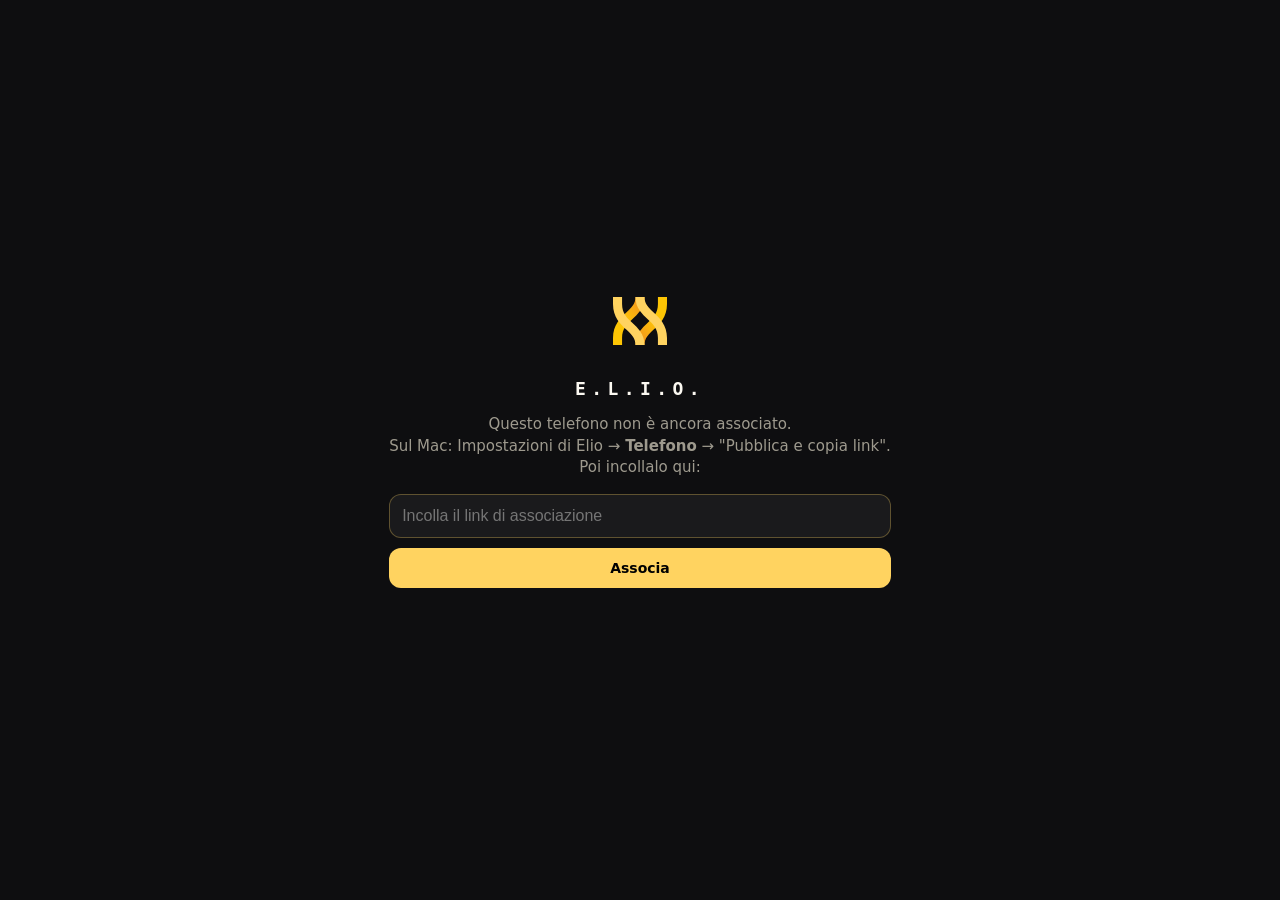
==== web/index.html @ d8a684d3 "PWA pairing survives Add to Home Screen (token in the paired manifest's start_url) and can be pasted" ====
<!doctype html>
<html lang="it">
<head>
<meta charset="utf-8">
<meta name="viewport" content="width=device-width, initial-scale=1, viewport-fit=cover, interactive-widget=resizes-content">
<meta name="theme-color" content="#0E0E10">
<meta name="apple-mobile-web-app-capable" content="yes">
<meta name="apple-mobile-web-app-status-bar-style" content="black-translucent">
<meta name="apple-mobile-web-app-title" content="Elio">
<link id="manifest" rel="manifest" href="manifest.webmanifest">
<link rel="apple-touch-icon" href="icon-192.png">
<link rel="icon" href="logo.svg">
<title>Elio</title>
<style>
  :root {
    --bg: #0E0E10; --panel: rgba(26, 26, 29, .78); --line: rgba(255, 211, 96, .16);
    --text: #FBF8F1; --dim: #9E9A8E; --accent: #FFD360; --warn: #FF9F43; --danger: #FF6B61; --ok: #4ade80;
    --tint: var(--accent);
    --mono: ui-monospace, "SF Mono", Menlo, monospace;
  }
  * { box-sizing: border-box; -webkit-tap-highlight-color: transparent; }
  html, body { margin: 0; height: 100%; background: var(--bg); color: var(--text);
    font: 15px/1.45 -apple-system, BlinkMacSystemFont, "SF Pro Text", system-ui, sans-serif; overflow: hidden; }
  body::before { content: ""; position: fixed; inset: 0; pointer-events: none;
    background: radial-gradient(120% 60% at 50% 0%, rgba(255,211,96,.10), transparent 60%),
                linear-gradient(var(--line) 1px, transparent 1px) 0 0/28px 28px,
                linear-gradient(90deg, var(--line) 1px, transparent 1px) 0 0/28px 28px; opacity: .35; }
  #app { position: relative; height: 100%; display: flex; flex-direction: column;
    padding: calc(env(safe-area-inset-top) + 4px) 16px calc(env(safe-area-inset-bottom) + 6px); }
  header { display: flex; align-items: center; gap: 10px; padding: 10px 0 4px; }
  header img { height: 22px; }
  .brand { font: 700 13px var(--mono); letter-spacing: .38em; }
  .sub { font: 10px var(--mono); color: var(--dim); letter-spacing: .1em; }
  .dot { width: 7px; height: 7px; border-radius: 50%; background: var(--danger); box-shadow: 0 0 8px currentColor; }
  .dot.on { background: var(--ok); }
  header .spacer { flex: 1; }
  .icon-btn { width: 34px; height: 34px; border-radius: 50%; border: 1px solid var(--line); background: rgba(255,255,255,.03);
    color: var(--accent); display: grid; place-items: center; font-size: 15px; }
  .icon-btn.hot { background: var(--accent); color: #000; border-color: transparent; }
  #orbWrap { position: relative; height: 30vh; min-height: 180px; display: grid; place-items: center; }
  #orb { width: 100%; height: 100%; }
  #state { position: absolute; bottom: 2px; font: 600 10.5px var(--mono); letter-spacing: .32em; color: var(--tint); text-transform: uppercase; }
  #partial { min-height: 22px; text-align: center; color: var(--dim); font-size: 14px; padding: 0 8px; }
  #feed { flex: 1; overflow-y: auto; padding: 8px 2px 12px; display: flex; flex-direction: column; gap: 12px;
    mask-image: linear-gradient(transparent, #000 24px); -webkit-mask-image: linear-gradient(transparent, #000 24px); }
  .msg .who { font: 600 10px var(--mono); letter-spacing: .18em; color: var(--dim); margin-bottom: 2px; }
  .msg.elio .who { color: var(--accent); }
  .msg.event .who { color: var(--warn); }
  .msg .text { white-space: pre-wrap; }
  .msg.user { align-self: flex-end; max-width: 85%; text-align: right; }
  .msg.user .text { color: var(--dim); }
  .meta { font: 10px var(--mono); color: var(--dim); opacity: .7; margin-left: 6px; letter-spacing: 0; }
  .card { border: 1px solid var(--line); background: var(--panel); border-radius: 16px; padding: 12px;
    backdrop-filter: blur(16px); -webkit-backdrop-filter: blur(16px); }
  .confirm { border-color: rgba(255, 211, 96, .45); }
  .confirm.danger { border-color: rgba(255, 107, 97, .6); background: rgba(255, 107, 97, .08); }
  .confirm .label { font: 600 10px var(--mono); letter-spacing: .2em; color: var(--accent); }
  .confirm.danger .label { color: var(--danger); }
  .confirm pre { white-space: pre-wrap; word-break: break-word; font: 12px var(--mono); background: rgba(0,0,0,.35);
    border-radius: 8px; padding: 8px; margin: 8px 0; max-height: 140px; overflow: auto; }
  .row { display: flex; gap: 10px; justify-content: space-between; }
  button.act { flex: 1; padding: 11px; border-radius: 12px; border: 1px solid var(--line); background: transparent;
    color: var(--dim); font: 600 14px -apple-system, system-ui; }
  button.act.go { background: var(--accent); color: #000; border: 0; }
  .confirm.danger button.act.go { background: var(--danger); color: #fff; }
  #tasks { display: flex; flex-direction: column; gap: 6px; }
  .task { display: flex; gap: 8px; align-items: center; font-size: 13px; }
  .task .s { width: 7px; height: 7px; border-radius: 50%; background: var(--accent); box-shadow: 0 0 6px var(--accent); flex: none; }
  .task .s.done { background: var(--ok); box-shadow: none; } .task .s.failed { background: var(--danger); box-shadow: none; }
  .task .s.waitingConfirmation { background: var(--warn); }
  .task .step { color: var(--dim); font: 11px var(--mono); overflow: hidden; text-overflow: ellipsis; white-space: nowrap; }
  #dock { display: flex; flex-direction: column; align-items: center; gap: 10px; padding-top: 6px; }
  #mic { width: 76px; height: 76px; border-radius: 50%; border: 0; background: var(--accent); color: #000; font-size: 28px;
    box-shadow: 0 0 0 0 rgba(255,211,96,.5), 0 8px 30px rgba(255,211,96,.35); touch-action: none; user-select: none;
    -webkit-user-select: none; transition: transform .15s, background .2s; }
  #mic.rec { background: var(--danger); color: #fff; transform: scale(1.08); animation: pulse 1.2s infinite; }
  @keyframes pulse { 0% { box-shadow: 0 0 0 0 rgba(255,107,97,.55); } 100% { box-shadow: 0 0 0 22px rgba(255,107,97,0); } }
  #hint { font: 11px var(--mono); color: var(--dim); letter-spacing: .08em; }
  form { display: flex; gap: 8px; align-items: center; width: 100%; }
  #input { flex: 1; min-width: 0; padding: 11px 14px; border-radius: 14px; border: 1px solid var(--line);
    background: rgba(255,255,255,.05); color: var(--text); font-size: 16px; outline: none; }
  #input:focus { border-color: rgba(255, 211, 96, .55); }
  #sendBtn { width: 42px; height: 42px; border-radius: 50%; border: 1px solid var(--line); background: transparent; color: var(--accent); font-size: 17px; }
  #toast { position: fixed; left: 16px; right: 16px; bottom: calc(env(safe-area-inset-bottom) + 120px); padding: 12px 14px; border-radius: 14px;
    background: var(--panel); border: 1px solid var(--line); font-size: 13px; display: none; z-index: 5; backdrop-filter: blur(16px); }
  #toast.show { display: block; }
  #pair { position: fixed; inset: 0; display: none; place-items: center; text-align: center; padding: 32px; background: var(--bg); z-index: 9; }
  #pair.show { display: grid; }
  #pair h1 { font: 700 18px var(--mono); letter-spacing: .3em; }
  #pair p { color: var(--dim); }
</style>
</head>
<body>
<div id="app">
  <header>
    <img src="logo.svg" alt="">
    <div><div class="brand">E.L.I.O.</div><div class="sub">DNA Factory</div></div>
    <span class="spacer"></span>
    <span id="conn" class="dot"></span>
    <button id="bell" class="icon-btn" title="Notifiche">🔔</button>
    <button id="voiceToggle" class="icon-btn" title="Voce">🔊</button>
  </header>
  <div id="orbWrap"><canvas id="orb"></canvas><div id="state">connessione…</div></div>
  <div id="partial"></div>
  <div id="feed"><div id="tasks"></div></div>
  <div id="dock">
    <button id="mic" type="button" aria-label="Parla con Elio">🎙</button>
    <div id="hint">TIENI PREMUTO O TOCCA PER PARLARE</div>
    <form id="form" autocomplete="off">
      <input id="input" placeholder="Scrivi a Elio…" enterkeyhint="send">
      <button id="sendBtn" type="submit" aria-label="Invia">➤</button>
    </form>
  </div>
</div>
<div id="toast"></div>
<div id="pair"><div>
  <img src="logo.svg" alt="" style="height:48px;margin-bottom:14px">
  <h1>E.L.I.O.</h1>
  <p>Questo telefono non è ancora associato.<br>Sul Mac: Impostazioni di Elio → <b>Telefono</b> → "Pubblica e copia link".<br>Poi incollalo qui:</p>
  <input id="pairInput" placeholder="Incolla il link di associazione" style="width:100%;padding:12px;border-radius:12px;border:1px solid rgba(255,211,96,.3);background:rgba(255,255,255,.05);color:#FBF8F1;font-size:16px">
  <button id="pairBtn" class="act go" style="width:100%;margin-top:10px;padding:12px;border-radius:12px;border:0;background:#FFD360;color:#000;font-weight:600">Associa</button>
  <p id="pairErr" style="color:#FF6B61"></p>
</div></div>

<script>
"use strict";
// ---------- Pairing ----------
const params = new URLSearchParams(location.hash.slice(1));
if (params.get("pair")) {
  try { localStorage.setItem("elio.token", params.get("pair")); } catch {}
  history.replaceState(null, "", location.pathname);
}
let token = null;
try { token = localStorage.getItem("elio.token"); } catch {}
if (!token) document.getElementById("pair").classList.add("show");
// The app added to the Home Screen has its own storage: give it the pairing through its manifest.
if (token) document.getElementById("manifest").href = "manifest.webmanifest?pair=" + encodeURIComponent(token);
function pairWith(text) {
  const m = String(text).match(/pair=([A-Za-z0-9_-]+)/) || String(text).trim().match(/^([A-Za-z0-9_-]{20,})$/);
  if (!m) return false;
  try { localStorage.setItem("elio.token", m[1]); } catch {}
  location.replace(location.pathname);
  return true;
}

// ---------- State ----------
const $ = id => document.getElementById(id);
const feed = $("feed"), tasksEl = $("tasks");
let ws = null, state = "connessione…", level = 0, current = null;
let voiceOn = true;
try { voiceOn = localStorage.getItem("elio.voice") !== "off"; } catch {}
$("voiceToggle").textContent = voiceOn ? "🔊" : "🔇";
const tints = { listening: "#FFD360", thinking: "#FF9F43", speaking: "#F5C13F", hearing: "#FFE38A", offline: "#4A4843" };
function setState(s, label) {
  state = s;
  $("state").textContent = label || s;
  document.documentElement.style.setProperty("--tint", tints[s] || "#FFD360");
}

// ---------- Socket ----------
function wsURL() {
  // Local test: page on :8766, socket on :8767. Through `tailscale serve`: same origin, /ws.
  if (location.port === "8766") return `ws://${location.hostname}:8767`;
  return `${location.protocol === "https:" ? "wss" : "ws"}://${location.host}/ws`;
}
function connect() {
  if (!token) return;
  ws = new WebSocket(wsURL(), ["elio", "t-" + token]);
  ws.onopen = () => { $("conn").classList.add("on"); setState("listening", "pronto"); };
  ws.onclose = () => { $("conn").classList.remove("on"); setState("offline", "offline"); setTimeout(connect, 2500); };
  ws.onmessage = e => { try { handle(JSON.parse(e.data)); } catch (err) { console.error(err); } };
}
function send(obj) { if (ws && ws.readyState === 1) ws.send(JSON.stringify(obj)); }

// ---------- Messages ----------
function addMsg(role, text, meta) {
  const el = document.createElement("div");
  el.className = "msg " + role;
  const who = { user: "TU", elio: "ELIO", event: "AVVISO" }[role] || role.toUpperCase();
  el.innerHTML = `<div class="who">${who}<span class="meta"></span></div><div class="text"></div>`;
  el.querySelector(".text").textContent = text;
  if (meta) el.querySelector(".meta").textContent = meta;
  feed.appendChild(el);
  feed.scrollTop = feed.scrollHeight;
  return el;
}

const confirms = new Map();
const tasks = new Map();

function handle(m) {
  if (m.type === "event") return handleEvent(m);
  if (!current || m.id !== current.id) return;
  if (m.type === "delta") {
    current.text += m.text || "";
    current.el.querySelector(".text").textContent = current.text;
    feed.scrollTop = feed.scrollHeight;
  } else if (m.type === "done") {
    const text = m.route === "local" ? (m.text || "") : (current.text || m.text || "");
    current.el.querySelector(".text").textContent = text;
    current.el.querySelector(".meta").textContent = ` ${m.route || ""} ${m.latencyMs ?? ""}ms`;
    current = null;
    speak(text);
  } else if (m.type === "error") {
    current.el.querySelector(".text").textContent = "⚠️ " + (m.text || "errore");
    current = null;
    setState("listening", "pronto");
  }
}

function handleEvent(m) {
  switch (m.kind) {
    case "confirm": {
      const req = JSON.parse(m.payload || "{}");
      if (!req.id || confirms.has(req.id)) break;
      const el = document.createElement("div");
      const danger = req.risk === "dangerous";
      el.className = "card confirm" + (danger ? " danger" : "");
      el.innerHTML = `<div class="label">${danger ? "CONFERMA ESPLICITA" : "CONFERMA"}</div><div class="t"></div><pre></pre>
        <div class="row"><button class="act no">Annulla</button><button class="act go">${danger ? "Confermo" : "Procedi"}</button></div>`;
      el.querySelector(".t").textContent = req.title;
      el.querySelector("pre").textContent = req.detail;
      el.querySelector(".no").onclick = () => answer(req.id, false);
      el.querySelector(".go").onclick = () => answer(req.id, true);
      confirms.set(req.id, el);
      feed.appendChild(el);
      feed.scrollTop = feed.scrollHeight;
      if (navigator.vibrate) navigator.vibrate([60, 40, 60]);
      break;
    }
    case "question": {
      const q = JSON.parse(m.payload || "{}");
      if (!q.id || confirms.has(q.id)) break;
      const el = document.createElement("div");
      el.className = "card confirm";
      el.innerHTML = `<div class="label" style="color:#ff9f43">DOMANDA · <span class="from"></span></div><div class="t" style="margin:6px 0 8px"></div>
        <div class="row"><input class="ans" placeholder="La tua risposta…" style="flex:1;min-width:0;padding:10px;border-radius:10px;border:1px solid var(--line);background:rgba(255,255,255,.05);color:var(--text);font-size:16px">
        <button class="act go" style="flex:none;padding:10px 14px">Invia</button></div>`;
      el.querySelector(".from").textContent = q.from || "";
      el.querySelector(".t").textContent = q.question;
      const submit = () => {
        const v = el.querySelector(".ans").value.trim();
        if (!v) return;
        send({ type: "answer", id: q.id, text: v });
        el.remove(); confirms.delete(q.id);
        addMsg("user", "↳ " + v);
      };
      el.querySelector(".go").onclick = submit;
      el.querySelector(".ans").onkeydown = e => { if (e.key === "Enter") submit(); };
      confirms.set(q.id, el);
      feed.appendChild(el);
      feed.scrollTop = feed.scrollHeight;
      if (navigator.vibrate) navigator.vibrate([60, 40, 60]);
      break;
    }
    case "questionResolved":
    case "confirmResolved": {
      const el = confirms.get(m.id);
      if (el) { el.remove(); confirms.delete(m.id); }
      break;
    }
    case "task": case "taskDone": {
      const t = JSON.parse(m.payload || "{}");
      if (t.id) { tasks.set(t.id, t); renderTasks(); }
      break;
    }
  }
  if (m.speak && m.text) { addMsg("event", m.text); speak(m.text); }
}

function renderTasks() {
  const list = [...tasks.values()].slice(-4).reverse();
  tasksEl.innerHTML = "";
  if (!list.length) return;
  const card = document.createElement("div");
  card.className = "card";
  card.innerHTML = `<div class="label" style="font:600 10px var(--mono);letter-spacing:.2em;color:var(--dim);margin-bottom:8px">WORKFLOW</div>`;
  for (const t of list) {
    const row = document.createElement("div");
    row.className = "task";
    row.innerHTML = `<span class="s ${t.status}"></span><div style="min-width:0"><div class="n"></div><div class="step"></div></div>`;
    row.querySelector(".n").textContent = t.title + (t.project ? ` · ${t.project}` : "");
    row.querySelector(".step").textContent = t.status === "running" ? (t.steps || []).slice(-1)[0] || "" : (t.summary || t.status).slice(0, 120);
    card.appendChild(row);
  }
  tasksEl.appendChild(card);
}

function answer(id, approved) {
  send({ type: "confirm", id, approved });
  const el = confirms.get(id);
  if (el) { el.remove(); confirms.delete(id); }
  addMsg("user", approved ? "✓ Confermato" : "✕ Annullato");
}

function say(text) {
  text = text.trim();
  if (!text) return;
  unlockAudio();
  const id = crypto.randomUUID ? crypto.randomUUID() : String(Date.now() + Math.random());
  addMsg("user", text);
  current = { id, text: "", el: addMsg("elio", "…") };
  setState("thinking", "elaboro");
  send({ type: "say", id, text });
}

// ---------- Voice out (ElevenLabs via the Mac) ----------
const audio = new Audio();
let audioUnlocked = false, speakQueue = Promise.resolve();
function silentWav() {
  // 0.05s of silence, 8 kHz mono 16-bit.
  const n = 400, buf = new ArrayBuffer(44 + n * 2), v = new DataView(buf);
  const w = (o, str) => [...str].forEach((c, i) => v.setUint8(o + i, c.charCodeAt(0)));
  w(0, "RIFF"); v.setUint32(4, 36 + n * 2, true); w(8, "WAVE"); w(12, "fmt ");
  v.setUint32(16, 16, true); v.setUint16(20, 1, true); v.setUint16(22, 1, true);
  v.setUint32(24, 8000, true); v.setUint32(28, 16000, true); v.setUint16(32, 2, true); v.setUint16(34, 16, true);
  w(36, "data"); v.setUint32(40, n * 2, true);
  return URL.createObjectURL(new Blob([buf], { type: "audio/wav" }));
}
function unlockAudio() {
  // iOS: audio can only start from a user gesture; play a silent clip once to unlock.
  if (audioUnlocked) return;
  audioUnlocked = true;
  audio.src = silentWav();
  audio.play().catch(() => {});
}
function speak(text) {
  if (!voiceOn || !text) { setState("listening", "pronto"); return; }
  speakQueue = speakQueue.then(async () => {
    try {
      const r = await fetch("tts", { method: "POST", headers: { "Content-Type": "application/json", "X-Elio-Token": token },
                                      body: JSON.stringify({ text }) });
      if (!r.ok) throw new Error(r.status);
      const url = URL.createObjectURL(await r.blob());
      setState("speaking", "parlo");
      audio.src = url;
      await audio.play();
      await new Promise(res => { audio.onended = res; audio.onerror = res; });
      URL.revokeObjectURL(url);
    } catch (e) { console.warn("tts", e); }
    setState("listening", "pronto");
  });
}
$("voiceToggle").onclick = () => {
  voiceOn = !voiceOn;
  try { localStorage.setItem("elio.voice", voiceOn ? "on" : "off"); } catch {}
  $("voiceToggle").textContent = voiceOn ? "🔊" : "🔇";
  if (!voiceOn) audio.pause();
};

// ---------- Voice in: record here, transcribe on the Mac ----------
// Safari's dictation isn't reliable in home-screen apps: the audio goes to the Mac (ElevenLabs Scribe).
let recorder = null, chunks = [], stream = null, analyser = null, downAt = 0, held = false;
function toast(text, ms = 3500) { const t = $("toast"); t.textContent = text; t.classList.add("show"); clearTimeout(t._h); t._h = setTimeout(() => t.classList.remove("show"), ms); }
async function startRec() {
  unlockAudio();
  audio.pause();
  try {
    stream = stream || await navigator.mediaDevices.getUserMedia({ audio: { echoCancellation: true, noiseSuppression: true } });
  } catch { toast("Serve il permesso del microfono: Impostazioni → Safari/Elio → Microfono."); return; }
  const type = ["audio/mp4", "audio/webm;codecs=opus", "audio/webm"].find(t => window.MediaRecorder && MediaRecorder.isTypeSupported(t)) || "";
  chunks = [];
  recorder = new MediaRecorder(stream, type ? { mimeType: type } : undefined);
  recorder.ondataavailable = e => { if (e.data.size) chunks.push(e.data); };
  recorder.onstop = upload;
  recorder.start();
  try {
    const ac = new (window.AudioContext || window.webkitAudioContext)();
    analyser = ac.createAnalyser(); analyser.fftSize = 256;
    ac.createMediaStreamSource(stream).connect(analyser);
  } catch {}
  $("mic").classList.add("rec");
  $("hint").textContent = "TI ASCOLTO… RILASCIA O TOCCA PER INVIARE";
  setState("hearing", "ti ascolto");
}
function stopRec() {
  if (!recorder || recorder.state === "inactive") return;
  recorder.stop();
  $("mic").classList.remove("rec");
  $("hint").textContent = "TIENI PREMUTO O TOCCA PER PARLARE";
  analyser = null;
}
async function upload() {
  const blob = new Blob(chunks, { type: recorder.mimeType || "audio/mp4" });
  if (blob.size < 2000) { setState("listening", "pronto"); return; }
  setState("thinking", "trascrivo");
  $("partial").textContent = "…";
  try {
    const r = await fetch("stt", { method: "POST", headers: { "Content-Type": blob.type, "X-Elio-Token": token }, body: blob });
    if (!r.ok) throw new Error(r.status);
    const { text } = await r.json();
    $("partial").textContent = "";
    if (text) say(text); else { setState("listening", "pronto"); toast("Non ho sentito nulla."); }
  } catch (e) { $("partial").textContent = ""; setState("listening", "pronto"); toast("Non sono riuscito a trascrivere: riprova."); }
}
// Hold to talk, or tap to start and tap again to send.
$("mic").addEventListener("pointerdown", e => {
  e.preventDefault();
  if (recorder && recorder.state === "recording") { stopRec(); return; }
  downAt = Date.now(); held = true; startRec();
});
$("mic").addEventListener("pointerup", e => {
  e.preventDefault();
  if (held && Date.now() - downAt > 450) stopRec();   // it was a hold: release sends
  held = false;
});
$("mic").addEventListener("pointercancel", () => { held = false; stopRec(); });

$("form").onsubmit = e => { e.preventDefault(); say($("input").value); $("input").value = ""; $("input").blur(); };

// ---------- Notifications (Web Push) ----------
$("pairBtn").onclick = () => { if (!pairWith($("pairInput").value)) $("pairErr").textContent = "Link non valido."; };
$("pairInput").addEventListener("paste", e => setTimeout(() => pairWith($("pairInput").value), 50));

function b64ToBytes(s) { s = s.replace(/-/g, "+").replace(/_/g, "/"); s += "=".repeat((4 - s.length % 4) % 4);
  return Uint8Array.from(atob(s), c => c.charCodeAt(0)); }
async function refreshBell() {
  const ok = "Notification" in window && Notification.permission === "granted";
  $("bell").classList.toggle("hot", !ok);
  $("bell").style.display = ok ? "none" : "";
}
$("bell").onclick = async () => {
  const standalone = navigator.standalone || matchMedia("(display-mode: standalone)").matches;
  if (!("PushManager" in window) || !("Notification" in window)) {
    toast(standalone ? "Questo iPhone non supporta le notifiche web (serve iOS 16.4 o successivo)."
                     : "Prima aggiungi Elio alla schermata Home (Condividi → Aggiungi a Home) e aprilo da lì.", 6000);
    return;
  }
  const perm = await Notification.requestPermission();
  if (perm !== "granted") { toast("Notifiche non consentite."); return; }
  try {
    const reg = await navigator.serviceWorker.ready;
    const { key } = await (await fetch("push/key")).json();
    const sub = await reg.pushManager.subscribe({ userVisibleOnly: true, applicationServerKey: b64ToBytes(key) });
    const r = await fetch("push/subscribe", { method: "POST", headers: { "Content-Type": "application/json", "X-Elio-Token": token },
                                               body: JSON.stringify(sub.toJSON()) });
    toast(r.ok ? "Notifiche attive: arriveranno quando non sei al Mac." : "Non sono riuscito ad attivarle.");
  } catch (e) { toast("Non sono riuscito ad attivarle: " + e.message); }
  refreshBell();
};
refreshBell();

// ---------- Orb ----------
const cv = $("orb"), cx = cv.getContext("2d");
const neurons = Array.from({ length: 56 }, (_, i) => {
  let s = i * 9301 + 49297; const r = () => ((s = (s * 233280 + 49297) % 233280) / 233280);
  return { ph: r() * 6.28, sp: (0.4 + r() * 0.9) * (r() > .5 ? 1 : -1), rad: .3 + r() * .5, tilt: .55 + r() * .45, sz: 1.4 + r() * 2.2 };
});
function frame(t) {
  const dpr = devicePixelRatio || 1, w = cv.clientWidth, h = cv.clientHeight;
  if (cv.width !== w * dpr) { cv.width = w * dpr; cv.height = h * dpr; }
  cx.setTransform(dpr, 0, 0, dpr, 0, 0);
  cx.clearRect(0, 0, w, h);
  const tint = getComputedStyle(document.documentElement).getPropertyValue("--tint").trim() || "#FFD360";
  const R = Math.min(w, h) / 2.1, c = { x: w / 2, y: h / 2 }, time = t / 1000;
  const energy = { thinking: 1, speaking: .8, hearing: .75, offline: .15 }[state] ?? .35;
  level *= 0.93;
  if (analyser) { const d = new Uint8Array(analyser.frequencyBinCount); analyser.getByteFrequencyData(d);
    level = Math.max(level, Math.min(1, d.reduce((a, b) => a + b, 0) / d.length / 60)); }
  const g = cx.createRadialGradient(c.x, c.y, 0, c.x, c.y, R);
  g.addColorStop(0, tint + "44"); g.addColorStop(1, "transparent");
  cx.fillStyle = g; cx.beginPath(); cx.arc(c.x, c.y, R, 0, 7); cx.fill();
  const pts = neurons.map((n, i) => {
    const a = n.ph + time * (0.12 + energy * .5) * n.sp, rr = R * (n.rad + Math.sin(time * .8 + n.ph) * .05 + level * .08);
    return [c.x + Math.cos(a) * rr, c.y + Math.sin(a) * rr * n.tilt, n.sz];
  });
  const maxD = R * (.38 + energy * .12);
  cx.lineWidth = .7;
  for (let i = 0; i < pts.length; i++) for (let j = i + 1; j < pts.length; j++) {
    const d = Math.hypot(pts[i][0] - pts[j][0], pts[i][1] - pts[j][1]);
    if (d > maxD) continue;
    const fire = state === "thinking" ? (Math.sin(time * 6 + i * 7 + j) + 1) / 2 : .3;
    cx.strokeStyle = tint; cx.globalAlpha = (1 - d / maxD) * (.12 + .35 * energy * fire);
    cx.beginPath(); cx.moveTo(pts[i][0], pts[i][1]); cx.lineTo(pts[j][0], pts[j][1]); cx.stroke();
  }
  cx.globalAlpha = .55 + .45 * energy; cx.fillStyle = tint;
  for (const p of pts) { cx.beginPath(); cx.arc(p[0], p[1], p[2] / 2 * (1 + level), 0, 7); cx.fill(); }
  cx.globalAlpha = 1;
  for (const [k, ring] of [[0, [.92, 1]], [1, [.8, -1.6]]]) {
    const n = k ? 5 : 3;
    for (let s = 0; s < n; s++) {
      const st = time * (0.12 + energy * .5) * ring[1] + s * 6.283 / n;
      cx.strokeStyle = tint; cx.globalAlpha = .35 + .3 * energy; cx.lineWidth = k ? 2.2 : 1.2;
      cx.beginPath(); cx.arc(c.x, c.y, R * ring[0], st, st + (k ? .5 : 1.4)); cx.stroke();
    }
  }
  cx.globalAlpha = 1;
  const core = R * (.16 + level * .07 + (state === "speaking" ? Math.sin(time * 9) * .015 : 0));
  const cg = cx.createRadialGradient(c.x, c.y, 0, c.x, c.y, core);
  cg.addColorStop(0, "#ffffff"); cg.addColorStop(.5, tint); cg.addColorStop(1, "transparent");
  cx.fillStyle = cg; cx.beginPath(); cx.arc(c.x, c.y, core, 0, 7); cx.fill();
  requestAnimationFrame(frame);
}
requestAnimationFrame(frame);

if ("serviceWorker" in navigator) navigator.serviceWorker.register("sw.js").catch(() => {});
connect();
</script>
</body>
</html>
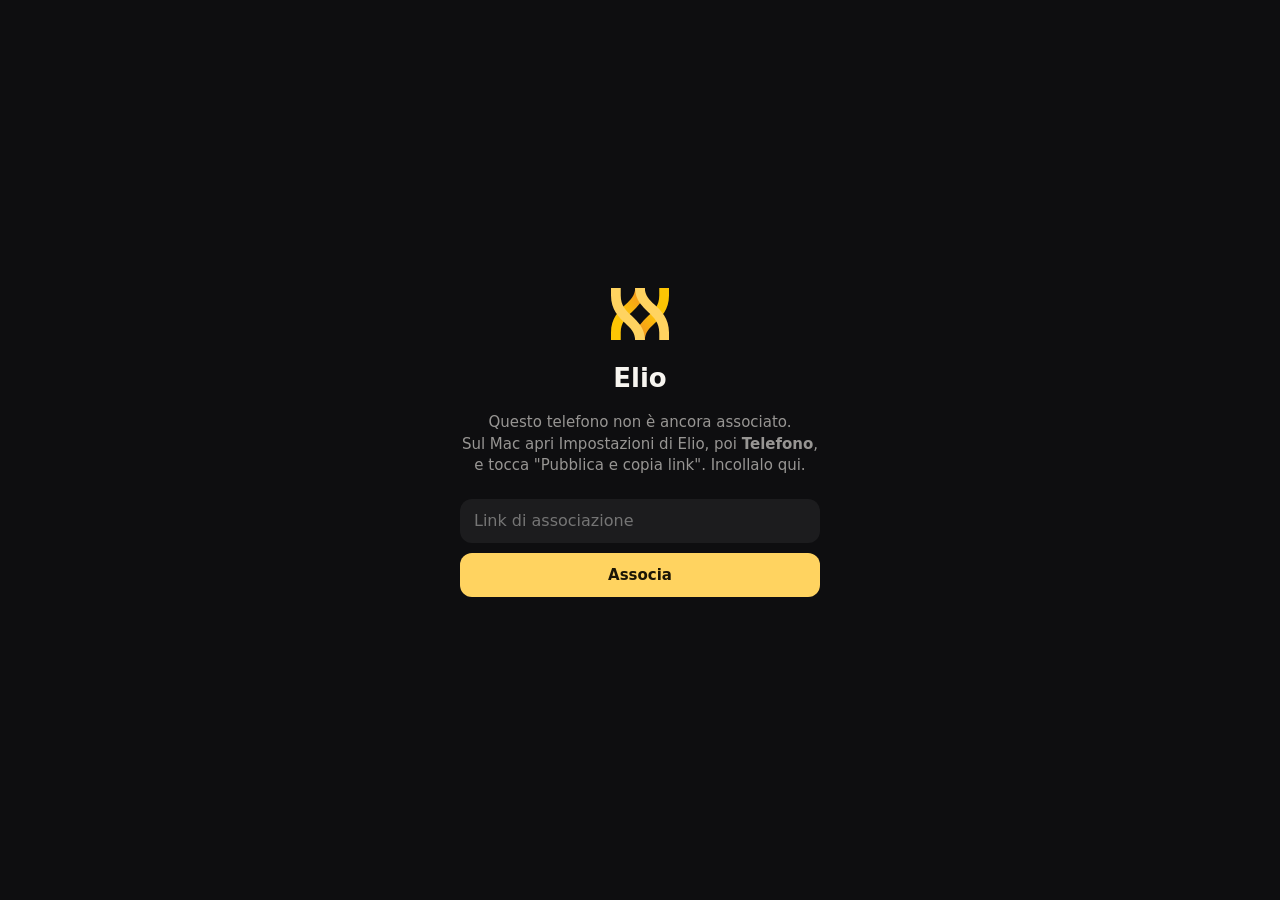
==== commit da09b055: "Monitors for anything, real phone notifications and inbox, PhpStorm-style IDE with DB/SSH, security " ====
--- a/web/index.html
+++ b/web/index.html
@@ -13,113 +13,469 @@
 <title>Elio</title>
 <style>
   :root {
-    --bg: #0E0E10; --panel: rgba(26, 26, 29, .78); --line: rgba(255, 211, 96, .16);
-    --text: #FBF8F1; --dim: #9E9A8E; --accent: #FFD360; --warn: #FF9F43; --danger: #FF6B61; --ok: #4ade80;
+    color-scheme: dark;
+    /* Surfaces: grouped like iOS (background, raised, raised again). */
+    --bg: #0E0E10; --bg-2: #18181B; --bg-3: #222226; --fill: rgba(255,255,255,.06); --fill-2: rgba(255,255,255,.1);
+    --sep: rgba(255,255,255,.08);
+    --text: #F7F5F0; --text-2: rgba(235,233,228,.62); --text-3: rgba(235,233,228,.38);
+    --accent: #FFD360; --accent-ink: #1C1606; --accent-soft: rgba(255,211,96,.14);
+    --warn: #FF9F43; --danger: #FF6B61; --danger-soft: rgba(255,107,97,.12); --ok: #4ADE80; --badge: #FF453A;
     --tint: var(--accent);
     --mono: ui-monospace, "SF Mono", Menlo, monospace;
+    --tabbar-h: 54px;
+    --ease: cubic-bezier(.2, .8, .2, 1);
   }
   * { box-sizing: border-box; -webkit-tap-highlight-color: transparent; }
   html, body { margin: 0; height: 100%; background: var(--bg); color: var(--text);
-    font: 15px/1.45 -apple-system, BlinkMacSystemFont, "SF Pro Text", system-ui, sans-serif; overflow: hidden; }
-  body::before { content: ""; position: fixed; inset: 0; pointer-events: none;
-    background: radial-gradient(120% 60% at 50% 0%, rgba(255,211,96,.10), transparent 60%),
-                linear-gradient(var(--line) 1px, transparent 1px) 0 0/28px 28px,
-                linear-gradient(90deg, var(--line) 1px, transparent 1px) 0 0/28px 28px; opacity: .35; }
-  #app { position: relative; height: 100%; display: flex; flex-direction: column;
-    padding: calc(env(safe-area-inset-top) + 4px) 16px calc(env(safe-area-inset-bottom) + 6px); }
-  header { display: flex; align-items: center; gap: 10px; padding: 10px 0 4px; }
-  header img { height: 22px; }
-  .brand { font: 700 13px var(--mono); letter-spacing: .38em; }
-  .sub { font: 10px var(--mono); color: var(--dim); letter-spacing: .1em; }
-  .dot { width: 7px; height: 7px; border-radius: 50%; background: var(--danger); box-shadow: 0 0 8px currentColor; }
-  .dot.on { background: var(--ok); }
-  header .spacer { flex: 1; }
-  .icon-btn { width: 34px; height: 34px; border-radius: 50%; border: 1px solid var(--line); background: rgba(255,255,255,.03);
-    color: var(--accent); display: grid; place-items: center; font-size: 15px; }
-  .icon-btn.hot { background: var(--accent); color: #000; border-color: transparent; }
-  #orbWrap { position: relative; height: 30vh; min-height: 180px; display: grid; place-items: center; }
-  #orb { width: 100%; height: 100%; }
-  #state { position: absolute; bottom: 2px; font: 600 10.5px var(--mono); letter-spacing: .32em; color: var(--tint); text-transform: uppercase; }
-  #partial { min-height: 22px; text-align: center; color: var(--dim); font-size: 14px; padding: 0 8px; }
-  #feed { flex: 1; overflow-y: auto; padding: 8px 2px 12px; display: flex; flex-direction: column; gap: 12px;
-    mask-image: linear-gradient(transparent, #000 24px); -webkit-mask-image: linear-gradient(transparent, #000 24px); }
-  .msg .who { font: 600 10px var(--mono); letter-spacing: .18em; color: var(--dim); margin-bottom: 2px; }
-  .msg.elio .who { color: var(--accent); }
-  .msg.event .who { color: var(--warn); }
-  .msg .text { white-space: pre-wrap; }
-  .msg.user { align-self: flex-end; max-width: 85%; text-align: right; }
-  .msg.user .text { color: var(--dim); }
-  .meta { font: 10px var(--mono); color: var(--dim); opacity: .7; margin-left: 6px; letter-spacing: 0; }
-  .card { border: 1px solid var(--line); background: var(--panel); border-radius: 16px; padding: 12px;
-    backdrop-filter: blur(16px); -webkit-backdrop-filter: blur(16px); }
-  .confirm { border-color: rgba(255, 211, 96, .45); }
-  .confirm.danger { border-color: rgba(255, 107, 97, .6); background: rgba(255, 107, 97, .08); }
-  .confirm .label { font: 600 10px var(--mono); letter-spacing: .2em; color: var(--accent); }
+    font: 16px/1.42 -apple-system, BlinkMacSystemFont, "SF Pro Text", system-ui, sans-serif; overflow: hidden;
+    -webkit-font-smoothing: antialiased; -webkit-text-size-adjust: 100%; }
+  button { font: inherit; color: inherit; cursor: pointer; }
+  input { font: inherit; }
+  [hidden] { display: none !important; }
+
+  /* Icons: one sprite, drawn with strokes in the current text color. */
+  .ic { width: 22px; height: 22px; flex: none; fill: none; stroke: currentColor; stroke-width: 1.7;
+    stroke-linecap: round; stroke-linejoin: round; vertical-align: middle; }
+  .ic.sm { width: 18px; height: 18px; } .ic.xs { width: 15px; height: 15px; }
+  .ic.solid { fill: currentColor; stroke: none; }
+
+  /* Height follows the visual viewport, so the iOS keyboard never pushes the layout around. */
+  #app { position: fixed; left: 0; right: 0; top: 0; height: var(--app-h, 100%); display: flex; flex-direction: column; }
+  header { display: flex; align-items: center; gap: 12px; min-height: 52px;
+    padding: calc(env(safe-area-inset-top) + 6px) max(16px, env(safe-area-inset-right)) 6px max(16px, env(safe-area-inset-left)); }
+  header .title { flex: 1; min-width: 0; }
+  header h1 { margin: 0; font-size: 22px; font-weight: 700; letter-spacing: -.01em; line-height: 1.15; }
+  .conn { display: flex; align-items: center; gap: 6px; font-size: 12.5px; color: var(--text-2); }
+  .conn i { width: 6px; height: 6px; border-radius: 50%; background: var(--danger); }
+  .conn.on i { background: var(--ok); }
+  .icon-btn { position: relative; width: 44px; height: 44px; border-radius: 50%; border: 0; background: var(--fill);
+    color: var(--text); display: grid; place-items: center; padding: 0; flex: none; }
+  .icon-btn:active { background: var(--fill-2); }
+  .icon-btn .pip { position: absolute; top: 9px; right: 9px; width: 8px; height: 8px; border-radius: 50%; background: var(--accent);
+    box-shadow: 0 0 0 2px var(--bg); }
+
+  main { position: relative; flex: 1; min-height: 0; }
+  .view { position: absolute; inset: 0; display: none; flex-direction: column;
+    padding: 0 max(16px, env(safe-area-inset-right)) 0 max(16px, env(safe-area-inset-left)); }
+  .view.on { display: flex; }
+  .scroll { flex: 1; min-height: 0; overflow-y: auto; -webkit-overflow-scrolling: touch; overscroll-behavior: contain; }
+
+  /* ---------- Tab bar ---------- */
+  #tabbar { display: grid; grid-template-columns: repeat(4, 1fr); border-top: .5px solid var(--sep);
+    background: rgba(20,20,22,.92); backdrop-filter: saturate(160%) blur(20px); -webkit-backdrop-filter: saturate(160%) blur(20px);
+    padding: 0 env(safe-area-inset-right) env(safe-area-inset-bottom) env(safe-area-inset-left); }
+  #tabbar button { position: relative; height: var(--tabbar-h); border: 0; background: none; color: var(--text-3);
+    display: flex; flex-direction: column; align-items: center; justify-content: center; gap: 3px; font-size: 10.5px; font-weight: 500; }
+  #tabbar button.on { color: var(--accent); }
+  #tabbar .ic { width: 25px; height: 25px; }
+  .badge { position: absolute; top: 4px; left: calc(50% + 6px); min-width: 18px; height: 18px; padding: 0 5px; border-radius: 9px;
+    background: var(--badge); color: #fff; font: 600 11.5px/18px -apple-system, system-ui; text-align: center; }
+  body.kb #tabbar { display: none; }
+
+  /* ---------- Elio (conversation) ---------- */
+  #orbWrap { position: relative; height: clamp(120px, 24vh, 210px); flex: none; transition: height .3s var(--ease); }
+  #orb { width: 100%; height: 100%; display: block; }
+  body.kb #orbWrap { height: 64px; }
+  #state { text-align: center; font-size: 13px; color: var(--text-2); margin-top: 2px; }
+  #state::first-letter { text-transform: uppercase; }
+  #partial { min-height: 20px; text-align: center; color: var(--text-2); font-size: 14px; padding: 0 8px; }
+  #feed { flex: 1; min-height: 0; overflow-y: auto; padding: 10px 0 14px; display: flex; flex-direction: column; gap: 14px;
+    mask-image: linear-gradient(transparent, #000 18px); -webkit-mask-image: linear-gradient(transparent, #000 18px); overscroll-behavior: contain; }
+  #feedEmpty { margin: auto; color: var(--text-3); font-size: 14.5px; text-align: center; max-width: 260px; }
+  .msg .text { white-space: pre-wrap; word-break: break-word; }
+  .msg.user { align-self: flex-end; max-width: 82%; background: var(--bg-3); padding: 9px 14px; border-radius: 20px 20px 6px 20px; }
+  .msg.user .who { display: none; }
+  .msg.elio { align-self: flex-start; max-width: 94%; }
+  .msg.elio .who { display: none; }
+  .msg.elio.error .text { color: var(--danger); }
+  .msg .meta { display: block; font: 11px var(--mono); color: var(--text-3); margin-top: 4px; }
+  .msg .meta:empty { display: none; }
+  .msg.event { display: flex; gap: 12px; align-items: flex-start; background: var(--bg-2); border-radius: 16px; padding: 12px 14px; }
+  .msg.event .ev-ic { width: 30px; height: 30px; border-radius: 50%; display: grid; place-items: center; background: var(--accent-soft); color: var(--accent); flex: none; }
+  .msg.event .who { font-size: 12.5px; color: var(--text-2); font-weight: 600; }
+  .msg.event.alarm .ev-ic { background: var(--danger-soft); color: var(--danger); }
+  .msg.event > div { min-width: 0; flex: 1; }
+
+  .card { background: var(--bg-2); border-radius: 18px; padding: 14px; }
+  .label { font-size: 13px; font-weight: 600; color: var(--accent); display: flex; align-items: center; gap: 6px; }
+  .confirm .t { font-weight: 600; margin: 6px 0 2px; }
+  .confirm.danger { background: var(--danger-soft); box-shadow: inset 0 0 0 1px rgba(255,107,97,.35); }
   .confirm.danger .label { color: var(--danger); }
-  .confirm pre { white-space: pre-wrap; word-break: break-word; font: 12px var(--mono); background: rgba(0,0,0,.35);
-    border-radius: 8px; padding: 8px; margin: 8px 0; max-height: 140px; overflow: auto; }
-  .row { display: flex; gap: 10px; justify-content: space-between; }
-  button.act { flex: 1; padding: 11px; border-radius: 12px; border: 1px solid var(--line); background: transparent;
-    color: var(--dim); font: 600 14px -apple-system, system-ui; }
-  button.act.go { background: var(--accent); color: #000; border: 0; }
+  .confirm.question .label { color: var(--warn); }
+  .confirm pre { white-space: pre-wrap; word-break: break-word; font: 12px/1.45 var(--mono); color: var(--text-2); background: rgba(0,0,0,.3);
+    border-radius: 10px; padding: 10px; margin: 8px 0 12px; max-height: 150px; overflow: auto; }
+  .confirm pre:empty { display: none; }
+  .row { display: flex; gap: 10px; }
+  button.act { flex: 1; min-height: 44px; padding: 0 14px; border-radius: 12px; border: 0; background: var(--fill);
+    color: var(--text); font-weight: 600; font-size: 15px; display: inline-flex; align-items: center; justify-content: center; gap: 8px; }
+  button.act:active { opacity: .75; }
+  button.act:disabled { opacity: .35; }
+  button.act.go { background: var(--accent); color: var(--accent-ink); }
+  button.act.bad { background: var(--danger); color: #fff; }
+  button.act.small { flex: none; min-height: 36px; padding: 0 12px; font-size: 14px; border-radius: 10px; }
+  button.act.plain { background: none; color: var(--accent); padding: 0 6px; }
   .confirm.danger button.act.go { background: var(--danger); color: #fff; }
-  #tasks { display: flex; flex-direction: column; gap: 6px; }
-  .task { display: flex; gap: 8px; align-items: center; font-size: 13px; }
-  .task .s { width: 7px; height: 7px; border-radius: 50%; background: var(--accent); box-shadow: 0 0 6px var(--accent); flex: none; }
-  .task .s.done { background: var(--ok); box-shadow: none; } .task .s.failed { background: var(--danger); box-shadow: none; }
-  .task .s.waitingConfirmation { background: var(--warn); }
-  .task .step { color: var(--dim); font: 11px var(--mono); overflow: hidden; text-overflow: ellipsis; white-space: nowrap; }
-  #dock { display: flex; flex-direction: column; align-items: center; gap: 10px; padding-top: 6px; }
-  #mic { width: 76px; height: 76px; border-radius: 50%; border: 0; background: var(--accent); color: #000; font-size: 28px;
-    box-shadow: 0 0 0 0 rgba(255,211,96,.5), 0 8px 30px rgba(255,211,96,.35); touch-action: none; user-select: none;
-    -webkit-user-select: none; transition: transform .15s, background .2s; }
-  #mic.rec { background: var(--danger); color: #fff; transform: scale(1.08); animation: pulse 1.2s infinite; }
-  @keyframes pulse { 0% { box-shadow: 0 0 0 0 rgba(255,107,97,.55); } 100% { box-shadow: 0 0 0 22px rgba(255,107,97,0); } }
-  #hint { font: 11px var(--mono); color: var(--dim); letter-spacing: .08em; }
-  form { display: flex; gap: 8px; align-items: center; width: 100%; }
-  #input { flex: 1; min-width: 0; padding: 11px 14px; border-radius: 14px; border: 1px solid var(--line);
-    background: rgba(255,255,255,.05); color: var(--text); font-size: 16px; outline: none; }
-  #input:focus { border-color: rgba(255, 211, 96, .55); }
-  #sendBtn { width: 42px; height: 42px; border-radius: 50%; border: 1px solid var(--line); background: transparent; color: var(--accent); font-size: 17px; }
-  #toast { position: fixed; left: 16px; right: 16px; bottom: calc(env(safe-area-inset-bottom) + 120px); padding: 12px 14px; border-radius: 14px;
-    background: var(--panel); border: 1px solid var(--line); font-size: 13px; display: none; z-index: 5; backdrop-filter: blur(16px); }
-  #toast.show { display: block; }
-  #pair { position: fixed; inset: 0; display: none; place-items: center; text-align: center; padding: 32px; background: var(--bg); z-index: 9; }
+  .field { flex: 1; min-width: 0; min-height: 44px; padding: 10px 14px; border-radius: 12px; border: 0; background: var(--fill);
+    color: var(--text); font-size: 16px; outline: none; }
+  .field:focus { box-shadow: inset 0 0 0 1.5px rgba(255,211,96,.5); }
+
+  #tasks:empty { display: none; }
+  .tasks .label { color: var(--text-2); margin-bottom: 8px; }
+  .task { display: flex; gap: 10px; align-items: center; font-size: 14px; padding: 4px 0; }
+  .task > div { min-width: 0; }
+  .s { width: 8px; height: 8px; border-radius: 50%; background: var(--accent); flex: none; }
+  .s.done { background: var(--ok); } .s.failed { background: var(--danger); } .s.cancelled { background: var(--text-3); }
+  .s.waitingConfirmation, .s.paused { background: var(--warn); }
+  .task .step { color: var(--text-2); font-size: 12.5px; overflow: hidden; text-overflow: ellipsis; white-space: nowrap; }
+
+  #dock { flex: none; display: flex; flex-direction: column; align-items: center; gap: 8px; padding: 6px 0 10px; }
+  .dock-row { display: flex; align-items: center; justify-content: center; gap: 28px; }
+  .round { width: 44px; height: 44px; border-radius: 50%; border: 0; background: var(--fill); color: var(--text-2); display: grid; place-items: center; padding: 0; }
+  .round.on { background: var(--accent-soft); color: var(--accent); }
+  #mic { width: 68px; height: 68px; border-radius: 50%; border: 0; background: var(--accent); color: var(--accent-ink); display: grid; place-items: center;
+    box-shadow: 0 6px 24px rgba(255,211,96,.22); touch-action: none; user-select: none; -webkit-user-select: none; transition: transform .15s var(--ease), background .2s; }
+  #mic .ic { width: 28px; height: 28px; stroke-width: 1.9; }
+  #mic.rec { background: var(--danger); color: #fff; transform: scale(1.06); animation: pulse 1.4s infinite; }
+  @keyframes pulse { 0% { box-shadow: 0 0 0 0 rgba(255,107,97,.45); } 100% { box-shadow: 0 0 0 18px rgba(255,107,97,0); } }
+  #hint { font-size: 12.5px; color: var(--text-3); text-align: center; min-height: 18px; }
+  body.kb #hint, body.kb .dock-row { display: none; }
+  form.compose { display: flex; gap: 8px; align-items: center; width: 100%; }
+  .send { width: 44px; height: 44px; border-radius: 50%; border: 0; background: var(--accent); color: var(--accent-ink); display: grid; place-items: center; padding: 0; flex: none; }
+  .send .ic { stroke-width: 2.1; }
+  .attach { width: 40px; height: 44px; border: 0; background: transparent; color: var(--text-2); display: grid; place-items: center; padding: 0; flex: none; }
+  .attach.on { color: var(--accent); }
+  .attach-list { display: flex; gap: 8px; overflow-x: auto; width: 100%; padding: 0 2px; }
+  .attach-list:empty { display: none; }
+  .chip-file { position: relative; flex: none; display: flex; align-items: center; gap: 8px; max-width: 220px; padding: 6px 30px 6px 6px;
+    border-radius: 12px; background: var(--fill); font-size: 13px; color: var(--text-2); }
+  .chip-file img, .chip-file .doc { width: 36px; height: 36px; border-radius: 8px; object-fit: cover; flex: none; background: var(--fill); display: grid; place-items: center; }
+  .chip-file span { overflow: hidden; text-overflow: ellipsis; white-space: nowrap; }
+  .chip-file button { position: absolute; right: 4px; top: 50%; transform: translateY(-50%); width: 24px; height: 24px; border: 0; border-radius: 50%;
+    background: transparent; color: var(--text-3); display: grid; place-items: center; padding: 0; }
+
+  /* ---------- Segmented control ---------- */
+  .seg { display: grid; grid-template-columns: 1fr 1fr; background: var(--fill); border-radius: 10px; padding: 2px; gap: 2px; }
+  .seg.tri { grid-template-columns: 1fr 1fr 1fr; }
+  .seg button { min-height: 34px; border: 0; border-radius: 8px; background: transparent; color: var(--text-2); font-size: 14px; font-weight: 600;
+    display: flex; align-items: center; justify-content: center; gap: 6px; }
+  .seg button.on { background: var(--bg-3); color: var(--text); box-shadow: 0 1px 3px rgba(0,0,0,.35); }
+  .seghint { font-size: 13px; color: var(--text-2); margin: 8px 2px 14px; }
+
+  .sec { font-size: 13px; font-weight: 600; color: var(--text-2); margin: 18px 4px 6px; display: flex; justify-content: space-between; align-items: center; }
+  .sec.late { color: var(--warn); }
+  .empty { color: var(--text-3); padding: 28px 8px; text-align: center; font-size: 15px; }
+  .err { color: var(--text-2); padding: 20px 8px; text-align: center; font-size: 14px; }
+
+  /* ---------- Messaggi ---------- */
+  .toolbar { display: flex; gap: 8px; align-items: center; padding: 2px 0 10px; flex-wrap: wrap; }
+  .toolbar .spacer { flex: 1; }
+  .msgs { display: flex; flex-direction: column; }
+  .m-row { border-bottom: .5px solid var(--sep); }
+  .m-head { display: flex; gap: 12px; padding: 13px 2px; width: 100%; text-align: left; border: 0; background: none; align-items: flex-start; }
+  .m-dot { width: 9px; height: 9px; border-radius: 50%; margin-top: 7px; flex: none; background: transparent; }
+  .m-row.unread .m-dot { background: var(--accent); }
+  .m-body { flex: 1; min-width: 0; }
+  .m-top { display: flex; gap: 8px; align-items: baseline; }
+  .m-title { flex: 1; min-width: 0; font-weight: 500; overflow: hidden; text-overflow: ellipsis; white-space: nowrap; }
+  .m-row.unread .m-title { font-weight: 650; }
+  .m-time { font: 12px var(--mono); color: var(--text-3); white-space: nowrap; }
+  .m-prev { color: var(--text-2); font-size: 14.5px; margin-top: 2px; display: -webkit-box; -webkit-line-clamp: 2; -webkit-box-orient: vertical; overflow: hidden; }
+  .m-row.open .m-prev { display: none; }
+  .chip { display: inline-flex; align-items: center; gap: 4px; margin-top: 6px; font-size: 12px; color: var(--text-2); background: var(--fill);
+    padding: 2px 8px 2px 6px; border-radius: 99px; max-width: 100%; overflow: hidden; text-overflow: ellipsis; white-space: nowrap; }
+  .m-more { display: none; padding: 0 2px 16px 23px; }
+  .m-row.open .m-more { display: block; }
+  .m-full { white-space: pre-wrap; word-break: break-word; font-size: 15.5px; margin-bottom: 14px; }
+  .player { display: flex; align-items: center; gap: 12px; background: var(--bg-2); border-radius: 14px; padding: 10px 12px; margin-bottom: 12px; }
+  .pp { width: 44px; height: 44px; border-radius: 50%; border: 0; background: var(--accent); color: var(--accent-ink); display: grid; place-items: center; padding: 0; flex: none; }
+  .pp .ic { width: 20px; height: 20px; }
+  .pp.loading { opacity: .6; }
+  .prog { flex: 1; height: 28px; display: flex; align-items: center; touch-action: none; }
+  .prog span { position: relative; display: block; width: 100%; height: 4px; border-radius: 2px; background: var(--fill-2); overflow: hidden; }
+  .prog i { position: absolute; left: 0; top: 0; bottom: 0; width: 0; background: var(--accent); border-radius: 2px; }
+  .ptime { font: 12px var(--mono); color: var(--text-2); min-width: 76px; text-align: right; }
+  .list-foot { display: flex; justify-content: center; padding: 14px 0 20px; }
+  .list-foot .act { color: var(--danger); }
+  .m-acts { display: flex; gap: 8px; flex-wrap: wrap; }
+  .m-acts button { flex: none; }
+  .m-acts .del { color: var(--danger); }
+
+  /* ---------- To do ---------- */
+  .counter { font: 600 13px var(--mono); color: var(--accent); }
+  .bar { height: 4px; border-radius: 2px; background: var(--fill-2); margin: 4px 0 12px; overflow: hidden; }
+  .bar i { display: block; height: 100%; background: var(--accent); border-radius: 2px; transition: width .3s var(--ease); }
+  .td { display: flex; align-items: flex-start; gap: 12px; padding: 10px 0; border-bottom: .5px solid var(--sep); }
+  .td .ck { width: 44px; height: 44px; margin: -10px -8px -10px -10px; border: 0; background: none; display: grid; place-items: center; padding: 0; flex: none; }
+  .td .ck span { width: 24px; height: 24px; border-radius: 50%; box-shadow: inset 0 0 0 1.6px var(--text-3); display: grid; place-items: center; color: var(--accent-ink); }
+  .td.imp .ck span { box-shadow: inset 0 0 0 1.6px var(--accent); }
+  .td.done .ck span { background: var(--accent); box-shadow: none; }
+  .td .ck .ic { width: 15px; height: 15px; stroke-width: 2.4; }
+  .td .tx { flex: 1; min-width: 0; padding-top: 1px; }
+  .td.done .tx .t { color: var(--text-3); text-decoration: line-through; }
+  .td.imp:not(.done) .tx .t { font-weight: 600; }
+  .td .m { font-size: 12.5px; color: var(--text-2); margin-top: 2px; }
+  .td .more { width: 44px; height: 44px; margin: -10px -10px -10px 0; border: 0; background: none; color: var(--text-3); display: grid; place-items: center; padding: 0; }
+  .td .acts { display: none; gap: 6px; flex-wrap: wrap; margin-top: 10px; }
+  .td.open .acts { display: flex; }
+  .td .acts button { min-height: 36px; border: 0; background: var(--fill); color: var(--text); border-radius: 10px; padding: 0 11px; font-size: 13.5px;
+    display: inline-flex; align-items: center; gap: 6px; }
+  .td .acts button.del { color: var(--danger); }
+  #todoForm { padding: 10px 0; flex: none; }
+
+  /* ---------- Workflow ---------- */
+  #wfList { display: flex; flex-direction: column; gap: 12px; padding-bottom: 16px; }
+  .wf .h { display: flex; gap: 10px; align-items: flex-start; }
+  .wf .h .t { font-weight: 600; flex: 1; min-width: 0; }
+  .pill { font-size: 12px; font-weight: 600; padding: 2px 9px; border-radius: 99px; background: var(--accent-soft); color: var(--accent); white-space: nowrap; }
+  .pill.done { background: rgba(74,222,128,.12); color: var(--ok); } .pill.failed { background: var(--danger-soft); color: var(--danger); }
+  .pill.cancelled { background: var(--fill); color: var(--text-2); }
+  .wf .bar { margin: 10px 0 8px; }
+  .wf .ag { display: flex; gap: 8px; font-size: 13.5px; padding: 4px 0; align-items: center; min-height: 32px; }
+  .wf .ag b { font-weight: 600; white-space: nowrap; }
+  .wf .ag .d { color: var(--text-2); overflow: hidden; text-overflow: ellipsis; white-space: nowrap; min-width: 0; flex: 1; }
+  .wf .foot { display: flex; justify-content: space-between; align-items: center; margin-top: 8px; font: 12px var(--mono); color: var(--text-3); }
+  .wf .foot a { color: var(--accent); text-decoration: none; font: 600 14px -apple-system, system-ui; display: inline-flex; align-items: center; gap: 2px; min-height: 44px; }
+  .wf .ctl { display: flex; gap: 6px; flex: none; }
+  .wf .ctl button { width: 36px; height: 36px; border-radius: 50%; border: 0; background: var(--fill); color: var(--text); display: grid; place-items: center; padding: 0; }
+  .wf .ctl .ic { width: 16px; height: 16px; }
+
+  /* ---------- Alarm banner ---------- */
+  #alarm { position: fixed; z-index: 8; left: 12px; right: 12px; top: calc(env(safe-area-inset-top) + 8px);
+    background: #2A1615; box-shadow: 0 0 0 1px rgba(255,107,97,.45), 0 12px 40px rgba(0,0,0,.5); border-radius: 18px; padding: 14px;
+    display: flex; gap: 12px; align-items: flex-start; animation: drop .35s var(--ease); }
+  #alarm .ev-ic { width: 34px; height: 34px; border-radius: 50%; background: var(--danger); color: #fff; display: grid; place-items: center; flex: none; }
+  #alarm .b { flex: 1; min-width: 0; }
+  #alarm .l { font-size: 13px; font-weight: 600; color: var(--danger); }
+  #alarm .tx { white-space: pre-wrap; word-break: break-word; margin: 2px 0 10px; }
+  @keyframes drop { from { transform: translateY(-16px); opacity: 0; } }
+
+  /* ---------- Toast ---------- */
+  #toast { position: fixed; z-index: 8; left: 16px; right: 16px; bottom: calc(env(safe-area-inset-bottom) + var(--tabbar-h) + 14px);
+    padding: 12px 16px; border-radius: 14px; background: rgba(44,44,48,.96); font-size: 14px; box-shadow: 0 10px 30px rgba(0,0,0,.4);
+    opacity: 0; transform: translateY(8px); pointer-events: none; transition: opacity .2s, transform .2s var(--ease); }
+  #toast.show { opacity: 1; transform: none; }
+  body.kb #toast { bottom: 76px; }
+
+  /* ---------- Settings sheet ---------- */
+  #scrim { position: fixed; inset: 0; z-index: 7; background: rgba(0,0,0,.5); opacity: 0; pointer-events: none; transition: opacity .25s; }
+  #scrim.show { opacity: 1; pointer-events: auto; }
+  #settings { position: fixed; z-index: 7; left: 0; right: 0; bottom: 0; max-height: calc(100% - env(safe-area-inset-top) - 24px);
+    background: var(--bg); border-radius: 16px 16px 0 0; display: flex; flex-direction: column;
+    transform: translateY(105%); transition: transform .32s var(--ease); visibility: hidden; }
+  #settings.show { transform: none; visibility: visible; }
+  .sheet-top { display: flex; align-items: center; padding: 10px 16px 4px; }
+  .sheet-top h2 { flex: 1; margin: 0; font-size: 17px; font-weight: 600; text-align: center; padding-left: 44px; }
+  .sheet-body { overflow-y: auto; padding: 0 16px calc(env(safe-area-inset-bottom) + 20px); }
+  .group-h { font-size: 13px; color: var(--text-2); margin: 20px 16px 6px; }
+  .group { background: var(--bg-2); border-radius: 14px; overflow: hidden; }
+  .group-f { font-size: 12.5px; color: var(--text-3); margin: 6px 16px 0; }
+  .cell { display: flex; align-items: center; gap: 12px; min-height: 50px; padding: 8px 14px; width: 100%; border: 0; background: none; text-align: left; }
+  .cell + .cell { box-shadow: inset 0 .5px 0 var(--sep); }
+  button.cell:active { background: var(--fill); }
+  .cell .ci { width: 30px; height: 30px; border-radius: 8px; display: grid; place-items: center; background: var(--fill-2); color: var(--text); flex: none; }
+  .cell .ci .ic { width: 18px; height: 18px; }
+  .cell .cb { flex: 1; min-width: 0; }
+  .cell .cs { font-size: 13px; color: var(--text-2); }
+  .cell.warn .cs { color: var(--warn); } .cell.good .cs { color: var(--ok); } .cell.bad .cs { color: var(--danger); }
+  .cell.destructive { color: var(--danger); justify-content: center; font-weight: 500; }
+  .switch { position: relative; width: 51px; height: 31px; border-radius: 16px; background: var(--fill-2); border: 0; padding: 0; flex: none; transition: background .2s; }
+  .switch::after { content: ""; position: absolute; top: 2px; left: 2px; width: 27px; height: 27px; border-radius: 50%; background: #fff;
+    box-shadow: 0 2px 6px rgba(0,0,0,.3); transition: transform .2s var(--ease); }
+  .switch[aria-checked="true"] { background: var(--accent); }
+  .switch[aria-checked="true"]::after { transform: translateX(20px); }
+  .sheet-foot { text-align: center; color: var(--text-3); font: 11px var(--mono); margin-top: 24px; }
+
+  /* ---------- Pairing ---------- */
+  #pair { position: fixed; inset: 0; display: none; place-items: center; text-align: center; padding: 32px 24px; background: var(--bg); z-index: 9; }
   #pair.show { display: grid; }
-  #pair h1 { font: 700 18px var(--mono); letter-spacing: .3em; }
-  #pair p { color: var(--dim); }
+  #pair > div { width: 100%; max-width: 360px; }
+  #pair h2 { font-size: 26px; font-weight: 700; margin: 14px 0 8px; }
+  #pair p { color: var(--text-2); font-size: 15px; }
+  #pair .field { width: 100%; margin-top: 8px; }
+  #pair .act { width: 100%; margin-top: 10px; }
+
+  @media (prefers-reduced-motion: reduce) {
+    *, *::before, *::after { animation: none !important; transition: none !important; }
+  }
 </style>
 </head>
 <body>
+<!-- Icon sprite: 24x24 stroke icons, drawn once and reused with <use>. -->
+<svg width="0" height="0" style="position:absolute" aria-hidden="true">
+  <symbol id="i-sun" viewBox="0 0 24 24"><circle cx="12" cy="12" r="4"/><path d="M12 2.5v2M12 19.5v2M2.5 12h2M19.5 12h2M5.3 5.3l1.4 1.4M17.3 17.3l1.4 1.4M5.3 18.7l1.4-1.4M17.3 6.7l1.4-1.4"/></symbol>
+  <symbol id="i-inbox" viewBox="0 0 24 24"><path d="M22 12h-6l-2 3h-4l-2-3H2"/><path d="M5.45 5.11 2 12v6a2 2 0 0 0 2 2h16a2 2 0 0 0 2-2v-6l-3.45-6.89A2 2 0 0 0 16.76 4H7.24a2 2 0 0 0-1.79 1.11z"/></symbol>
+  <symbol id="i-list" viewBox="0 0 24 24"><path d="m3 7 2 2 4-4M3 17l2 2 4-4M13 6h8M13 12h8M13 18h8"/></symbol>
+  <symbol id="i-flow" viewBox="0 0 24 24"><rect x="3" y="3" width="8" height="8" rx="2"/><path d="M7 11v4a2 2 0 0 0 2 2h4"/><rect x="13" y="13" width="8" height="8" rx="2"/></symbol>
+  <symbol id="i-gear" viewBox="0 0 24 24"><path d="M12.22 2h-.44a2 2 0 0 0-2 2v.18a2 2 0 0 1-1 1.73l-.43.25a2 2 0 0 1-2 0l-.15-.08a2 2 0 0 0-2.73.73l-.22.38a2 2 0 0 0 .73 2.73l.15.1a2 2 0 0 1 1 1.72v.51a2 2 0 0 1-1 1.74l-.15.09a2 2 0 0 0-.73 2.73l.22.38a2 2 0 0 0 2.73.73l.15-.08a2 2 0 0 1 2 0l.43.25a2 2 0 0 1 1 1.73V20a2 2 0 0 0 2 2h.44a2 2 0 0 0 2-2v-.18a2 2 0 0 1 1-1.73l.43-.25a2 2 0 0 1 2 0l.15.08a2 2 0 0 0 2.73-.73l.22-.39a2 2 0 0 0-.73-2.73l-.15-.08a2 2 0 0 1-1-1.74v-.5a2 2 0 0 1 1-1.74l.15-.09a2 2 0 0 0 .73-2.73l-.22-.38a2 2 0 0 0-2.73-.73l-.15.08a2 2 0 0 1-2 0l-.43-.25a2 2 0 0 1-1-1.73V4a2 2 0 0 0-2-2z"/><circle cx="12" cy="12" r="3"/></symbol>
+  <symbol id="i-mic" viewBox="0 0 24 24"><rect x="9" y="2.5" width="6" height="12" rx="3"/><path d="M18.5 10.5v.5a6.5 6.5 0 0 1-13 0v-.5M12 17.5V21"/></symbol>
+  <symbol id="i-ear" viewBox="0 0 24 24"><path d="M6 8.5a6.5 6.5 0 1 1 13 0c0 6-6 6-6 10a3.5 3.5 0 1 1-7 0"/><path d="M15 8.5a2.5 2.5 0 0 0-5 0v1a2 2 0 1 1 0 4"/></symbol>
+  <symbol id="i-volume" viewBox="0 0 24 24"><path d="M11 5 6 9H2.5v6H6l5 4z"/><path d="M15.5 8.5a5 5 0 0 1 0 7M18.5 5.5a9 9 0 0 1 0 13"/></symbol>
+  <symbol id="i-volume-off" viewBox="0 0 24 24"><path d="M11 5 6 9H2.5v6H6l5 4z"/><path d="m22 9-6 6M16 9l6 6"/></symbol>
+  <symbol id="i-up" viewBox="0 0 24 24"><path d="M12 19V5M5.5 11.5 12 5l6.5 6.5"/></symbol>
+  <symbol id="i-x" viewBox="0 0 24 24"><path d="M18 6 6 18M6 6l12 12"/></symbol>
+  <symbol id="i-plus" viewBox="0 0 24 24"><path d="M12 5v14M5 12h14"/></symbol>
+  <symbol id="i-check" viewBox="0 0 24 24"><path d="M20 6 9 17l-5-5"/></symbol>
+  <symbol id="i-check-all" viewBox="0 0 24 24"><path d="M17 6 7 16l-4.5-4.5M22 10.5 15.5 17 14 15.5"/></symbol>
+  <symbol id="i-dot" viewBox="0 0 24 24"><circle cx="12" cy="12" r="4"/></symbol>
+  <symbol id="i-play" viewBox="0 0 24 24"><path d="M7 4.5v15a1 1 0 0 0 1.5.86l12.5-7.5a1 1 0 0 0 0-1.72L8.5 3.64A1 1 0 0 0 7 4.5z"/></symbol>
+  <symbol id="i-pause" viewBox="0 0 24 24"><rect x="6" y="4.5" width="4" height="15" rx="1.2"/><rect x="14" y="4.5" width="4" height="15" rx="1.2"/></symbol>
+  <symbol id="i-stop" viewBox="0 0 24 24"><rect x="6" y="6" width="12" height="12" rx="2"/></symbol>
+  <symbol id="i-trash" viewBox="0 0 24 24"><path d="M3.5 6h17M18.5 6v13.5a2 2 0 0 1-2 2h-9a2 2 0 0 1-2-2V6M8.5 6V4a1.5 1.5 0 0 1 1.5-1.5h4A1.5 1.5 0 0 1 15.5 4v2M10 11v6M14 11v6"/></symbol>
+  <symbol id="i-bell" viewBox="0 0 24 24"><path d="M6 8a6 6 0 0 1 12 0c0 7 3 9 3 9H3s3-2 3-9"/><path d="M10.3 21a1.94 1.94 0 0 0 3.4 0"/></symbol>
+  <symbol id="i-bell-off" viewBox="0 0 24 24"><path d="M8.7 3A6 6 0 0 1 18 8a21.3 21.3 0 0 0 .6 5M17 17H3s3-2 3-9a4.67 4.67 0 0 1 .3-1.7M10.3 21a1.94 1.94 0 0 0 3.4 0M2 2l20 20"/></symbol>
+  <symbol id="i-alert" viewBox="0 0 24 24"><path d="M10.29 3.86 1.82 18a2 2 0 0 0 1.71 3h16.94a2 2 0 0 0 1.71-3L13.71 3.86a2 2 0 0 0-3.42 0z"/><path d="M12 9v4M12 17h.01"/></symbol>
+  <symbol id="i-chat" viewBox="0 0 24 24"><path d="M7.9 20A9 9 0 1 0 4 16.1L2 22z"/></symbol>
+  <symbol id="i-moon" viewBox="0 0 24 24"><path d="M12 3a6 6 0 0 0 9 9 9 9 0 1 1-9-9z"/></symbol>
+  <symbol id="i-chev" viewBox="0 0 24 24"><path d="m9 18 6-6-6-6"/></symbol>
+  <symbol id="i-star" viewBox="0 0 24 24"><path d="M12 2.8l2.84 5.75 6.35.93-4.6 4.48 1.09 6.32L12 17.3l-5.68 2.98 1.09-6.32-4.6-4.48 6.35-.93z"/></symbol>
+  <symbol id="i-target" viewBox="0 0 24 24"><circle cx="12" cy="12" r="9"/><circle cx="12" cy="12" r="5"/><circle cx="12" cy="12" r="1"/></symbol>
+  <symbol id="i-more" viewBox="0 0 24 24"><path d="M5 12h.01M12 12h.01M19 12h.01" stroke-width="3"/></symbol>
+  <symbol id="i-arrow" viewBox="0 0 24 24"><path d="M5 12h14M13 6l6 6-6 6"/></symbol>
+  <symbol id="i-reply" viewBox="0 0 24 24"><path d="m15 10 5 5-5 5"/><path d="M4 4v7a4 4 0 0 0 4 4h12"/></symbol>
+  <symbol id="i-eye" viewBox="0 0 24 24"><path d="M2 12s3.5-7 10-7 10 7 10 7-3.5 7-10 7S2 12 2 12z"/><circle cx="12" cy="12" r="3"/></symbol>
+  <symbol id="i-send" viewBox="0 0 24 24"><path d="M21.5 2.5 14.5 21l-4-8.5-8-4z"/><path d="M21.5 2.5 10.5 12.5"/></symbol>
+  <symbol id="i-share" viewBox="0 0 24 24"><path d="M4 12v7.5a2 2 0 0 0 2 2h12a2 2 0 0 0 2-2V12M16 6l-4-4-4 4M12 2v13"/></symbol>
+  <symbol id="i-headphones" viewBox="0 0 24 24"><path d="M3 18v-6a9 9 0 0 1 18 0v6"/><path d="M21 19a2 2 0 0 1-2 2h-1a2 2 0 0 1-2-2v-3a2 2 0 0 1 2-2h3zM3 19a2 2 0 0 0 2 2h1a2 2 0 0 0 2-2v-3a2 2 0 0 0-2-2H3z"/></symbol>
+  <symbol id="i-unlink" viewBox="0 0 24 24"><path d="M9 21H5a2 2 0 0 1-2-2V5a2 2 0 0 1 2-2h4M16 17l5-5-5-5M21 12H9"/></symbol>
+  <symbol id="i-clip" viewBox="0 0 24 24"><path d="m21.44 11.05-9.19 9.19a6 6 0 0 1-8.49-8.49l8.57-8.57A4 4 0 1 1 18 8.84l-8.59 8.57a2 2 0 0 1-2.83-2.83l8.49-8.48"/></symbol>
+  <symbol id="i-link" viewBox="0 0 24 24"><path d="M10 13a5 5 0 0 0 7.54.54l3-3a5 5 0 0 0-7.07-7.07l-1.72 1.71"/><path d="M14 11a5 5 0 0 0-7.54-.54l-3 3a5 5 0 0 0 7.07 7.07l1.71-1.71"/></symbol>
+</svg>
+
 <div id="app">
   <header>
-    <img src="logo.svg" alt="">
-    <div><div class="brand">E.L.I.O.</div><div class="sub">DNA Factory</div></div>
-    <span class="spacer"></span>
-    <span id="conn" class="dot"></span>
-    <button id="bell" class="icon-btn" title="Notifiche">🔔</button>
-    <button id="voiceToggle" class="icon-btn" title="Voce">🔊</button>
+    <div class="title">
+      <h1 id="title">Elio</h1>
+      <div id="conn" class="conn"><i></i><span>Connessione…</span></div>
+    </div>
+    <button id="settingsBtn" class="icon-btn" aria-label="Impostazioni"><svg class="ic"><use href="#i-gear"/></svg><span class="pip" id="setPip" hidden></span></button>
   </header>
-  <div id="orbWrap"><canvas id="orb"></canvas><div id="state">connessione…</div></div>
-  <div id="partial"></div>
-  <div id="feed"><div id="tasks"></div></div>
-  <div id="dock">
-    <button id="mic" type="button" aria-label="Parla con Elio">🎙</button>
-    <div id="hint">TIENI PREMUTO O TOCCA PER PARLARE</div>
-    <form id="form" autocomplete="off">
-      <input id="input" placeholder="Scrivi a Elio…" enterkeyhint="send">
-      <button id="sendBtn" type="submit" aria-label="Invia">➤</button>
-    </form>
+
+  <main>
+    <!-- Conversation -->
+    <section id="v-elio" class="view on">
+      <div id="orbWrap"><canvas id="orb"></canvas></div>
+      <div id="state">connessione…</div>
+      <div id="partial"></div>
+      <div id="feed">
+        <div id="tasks"></div>
+        <div id="feedEmpty">Chiedimi qualcosa, a voce o per iscritto.</div>
+      </div>
+      <div id="dock">
+        <div class="dock-row">
+          <button id="earBtn" class="round" aria-label="Ascolto continuo"><svg class="ic"><use href="#i-ear"/></svg></button>
+          <button id="mic" type="button" aria-label="Parla con Elio"><svg class="ic"><use href="#i-mic"/></svg></button>
+          <button id="voiceToggle" class="round" aria-label="Risposte a voce"><svg class="ic"><use href="#i-volume"/></svg></button>
+        </div>
+        <div id="hint">Tieni premuto o tocca per parlare</div>
+        <div id="attachList" class="attach-list"></div>
+        <form id="form" class="compose" autocomplete="off">
+          <button id="attachBtn" class="attach" type="button" aria-label="Allega foto o file"><svg class="ic"><use href="#i-clip"/></svg></button>
+          <input id="attachInput" type="file" multiple hidden>
+          <input id="input" class="field" placeholder="Scrivi a Elio" enterkeyhint="send">
+          <button class="send" type="submit" aria-label="Invia"><svg class="ic"><use href="#i-up"/></svg></button>
+        </form>
+      </div>
+    </section>
+
+    <!-- Messages: things Elio left for later -->
+    <section id="v-messages" class="view">
+      <div class="toolbar">
+        <button id="playAll" class="act go small"><svg class="ic sm"><use href="#i-headphones"/></svg><span>Ascolta i non letti</span></button>
+        <span class="spacer"></span>
+        <button id="readAll" class="act plain small">Segna tutti letti</button>
+      </div>
+      <div class="scroll"><div id="msgList" class="msgs"></div>
+        <div class="list-foot"><button id="clearRead" class="act plain small"><svg class="ic xs"><use href="#i-trash"/></svg>Elimina i messaggi letti</button></div></div>
+    </section>
+
+    <!-- To do -->
+    <section id="v-todo" class="view">
+      <div class="bar"><i id="todoBar" style="width:0%"></i></div>
+      <div class="seg tri" id="todoTabs"><button data-t="today" class="on">Oggi</button><button data-t="tomorrow">Domani</button><button data-t="someday">Prima o poi</button></div>
+      <div class="scroll"><div id="todoList"></div></div>
+      <form id="todoForm" class="compose" autocomplete="off"><input id="todoInput" class="field" placeholder="Aggiungi (!importante @domani 18:30)" enterkeyhint="done">
+        <button class="send" type="submit" aria-label="Aggiungi"><svg class="ic"><use href="#i-plus"/></svg></button></form>
+    </section>
+
+    <!-- Workflow -->
+    <section id="v-workflow" class="view">
+      <div class="seg" id="modeSeg">
+        <button data-mode="talking"><svg class="ic sm"><use href="#i-chat"/></svg>Parlante</button>
+        <button data-mode="silent"><svg class="ic sm"><use href="#i-moon"/></svg>Silenziosa</button>
+      </div>
+      <div class="seghint" id="modeHint"></div>
+      <div class="scroll"><div id="wfList"></div></div>
+    </section>
+  </main>
+
+  <nav id="tabbar">
+    <button data-tab="elio" class="on"><svg class="ic"><use href="#i-sun"/></svg>Elio</button>
+    <button data-tab="messages"><svg class="ic"><use href="#i-inbox"/></svg>Messaggi<span class="badge" id="msgBadge" hidden></span></button>
+    <button data-tab="todo"><svg class="ic"><use href="#i-list"/></svg>To do</button>
+    <button data-tab="workflow"><svg class="ic"><use href="#i-flow"/></svg>Workflow</button>
+  </nav>
+</div>
+
+<div id="alarm" hidden>
+  <div class="ev-ic"><svg class="ic sm"><use href="#i-alert"/></svg></div>
+  <div class="b"><div class="l">Avviso urgente</div><div class="tx" id="alarmText"></div>
+    <button id="alarmOk" class="act bad small">Ho visto</button></div>
+</div>
+<div id="toast" role="status" aria-live="polite"></div>
+
+<div id="scrim"></div>
+<div id="settings" role="dialog" aria-modal="true" aria-labelledby="setTitle">
+  <div class="sheet-top"><h2 id="setTitle">Impostazioni</h2>
+    <button id="settingsClose" class="icon-btn" aria-label="Chiudi"><svg class="ic sm"><use href="#i-x"/></svg></button></div>
+  <div class="sheet-body">
+    <div class="group-h">Notifiche</div>
+    <div class="group">
+      <button class="cell" id="pushCell">
+        <span class="ci" id="pushIc"><svg class="ic"><use href="#i-bell"/></svg></span>
+        <span class="cb"><span>Notifiche</span><br><span class="cs" id="pushStatus">Controllo…</span></span>
+        <svg class="ic sm" id="pushChev" style="color:var(--text-3)"><use href="#i-chev"/></svg>
+      </button>
+      <button class="cell" id="pushTest">
+        <span class="ci"><svg class="ic"><use href="#i-send"/></svg></span>
+        <span class="cb">Invia una prova</span>
+      </button>
+    </div>
+    <div class="group-f" id="pushNote">Elio ti scrive qui quando non sei al Mac: domande, conferme, avvisi e messaggi da ascoltare con calma.</div>
+
+    <div class="group-h">Voce</div>
+    <div class="group">
+      <div class="cell">
+        <span class="ci"><svg class="ic"><use href="#i-volume"/></svg></span>
+        <span class="cb">Risposte a voce</span>
+        <button class="switch" id="voiceSwitch" role="switch" aria-checked="true" aria-label="Risposte a voce"></button>
+      </div>
+      <div class="cell">
+        <span class="ci"><svg class="ic"><use href="#i-ear"/></svg></span>
+        <span class="cb">Ascolto continuo</span>
+        <button class="switch" id="earSwitch" role="switch" aria-checked="true" aria-label="Ascolto continuo"></button>
+      </div>
+    </div>
+    <div class="group-f">Con l'ascolto continuo Elio ti sente mentre l'app è aperta, e risponde solo quando parli con lui.</div>
+
+    <div class="group-h">Questo telefono</div>
+    <div class="group">
+      <div class="cell">
+        <span class="ci"><svg class="ic"><use href="#i-link"/></svg></span>
+        <span class="cb"><span>Mac</span><br><span class="cs" id="macStatus">Connessione…</span></span>
+      </div>
+      <button class="cell destructive" id="unpair">Dissocia questo telefono</button>
+    </div>
+    <div class="sheet-foot">Elio · DNA Factory</div>
   </div>
 </div>
-<div id="toast"></div>
+
 <div id="pair"><div>
-  <img src="logo.svg" alt="" style="height:48px;margin-bottom:14px">
-  <h1>E.L.I.O.</h1>
-  <p>Questo telefono non è ancora associato.<br>Sul Mac: Impostazioni di Elio → <b>Telefono</b> → "Pubblica e copia link".<br>Poi incollalo qui:</p>
-  <input id="pairInput" placeholder="Incolla il link di associazione" style="width:100%;padding:12px;border-radius:12px;border:1px solid rgba(255,211,96,.3);background:rgba(255,255,255,.05);color:#FBF8F1;font-size:16px">
-  <button id="pairBtn" class="act go" style="width:100%;margin-top:10px;padding:12px;border-radius:12px;border:0;background:#FFD360;color:#000;font-weight:600">Associa</button>
-  <p id="pairErr" style="color:#FF6B61"></p>
+  <img src="logo.svg" alt="" style="height:52px">
+  <h2>Elio</h2>
+  <p>Questo telefono non è ancora associato.<br>Sul Mac apri Impostazioni di Elio, poi <b>Telefono</b>, e tocca "Pubblica e copia link". Incollalo qui.</p>
+  <input id="pairInput" class="field" placeholder="Link di associazione">
+  <button id="pairBtn" class="act go">Associa</button>
+  <p id="pairErr" style="color:var(--danger)"></p>
 </div></div>
 
 <script>
@@ -143,19 +499,85 @@
   return true;
 }
 
+// Tiny key-value store in IndexedDB, shared with the service worker (it needs the token to acknowledge calls).
+function kv(mode, fn) {
+  return new Promise((res, rej) => {
+    if (!("indexedDB" in self)) return rej(new Error("no idb"));
+    const o = indexedDB.open("elio", 1);
+    o.onupgradeneeded = () => o.result.createObjectStore("kv");
+    o.onerror = () => rej(o.error);
+    o.onsuccess = () => {
+      const db = o.result, tx = db.transaction("kv", mode), r = fn(tx.objectStore("kv"));
+      tx.oncomplete = () => { db.close(); res(r && r.result); };
+      tx.onerror = () => { db.close(); rej(tx.error); };
+    };
+  });
+}
+const kvSet = (k, v) => kv("readwrite", s => s.put(v, k)).catch(() => {});
+const kvDel = k => kv("readwrite", s => s.delete(k)).catch(() => {});
+if (token) kvSet("token", token);
+
 // ---------- State ----------
 const $ = id => document.getElementById(id);
+const icon = (name, cls = "") => `<svg class="ic ${cls}"><use href="#i-${name}"/></svg>`;
+const authHeaders = (json) => json ? { "Content-Type": "application/json", "X-Elio-Token": token } : { "X-Elio-Token": token };
 const feed = $("feed"), tasksEl = $("tasks");
+const reduceMotion = matchMedia("(prefers-reduced-motion: reduce)").matches;
 let ws = null, state = "connessione…", level = 0, current = null;
 let voiceOn = true;
 try { voiceOn = localStorage.getItem("elio.voice") !== "off"; } catch {}
-$("voiceToggle").textContent = voiceOn ? "🔊" : "🔇";
 const tints = { listening: "#FFD360", thinking: "#FF9F43", speaking: "#F5C13F", hearing: "#FFE38A", offline: "#4A4843" };
 function setState(s, label) {
   state = s;
   $("state").textContent = label || s;
   document.documentElement.style.setProperty("--tint", tints[s] || "#FFD360");
 }
+function setConn(on) {
+  $("conn").classList.toggle("on", on);
+  $("conn").querySelector("span").textContent = on ? "Connesso al Mac" : "Offline, riprovo…";
+  $("macStatus").textContent = on ? "Connesso" : "Non raggiungibile";
+}
+
+// ---------- Tabs ----------
+const TABS = { elio: "Elio", messages: "Messaggi", todo: "To do", workflow: "Workflow" };
+let tab = "elio";
+function showTab(name) {
+  if (!TABS[name]) name = "elio";
+  tab = name;
+  for (const t of Object.keys(TABS)) $("v-" + t).classList.toggle("on", t === name);
+  document.querySelectorAll("#tabbar button").forEach(b => b.classList.toggle("on", b.dataset.tab === name));
+  $("title").textContent = TABS[name];
+  todoOpen = name === "todo"; wfOpen = name === "workflow";
+  if (todoOpen) todoCall();
+  if (wfOpen) loadWorkflows();
+  if (name === "messages") { loadInbox(); renderInbox(); }
+  history.replaceState(null, "", name === "elio" ? location.pathname : "#" + name);
+  if (name === "elio") feed.scrollTop = feed.scrollHeight;
+}
+$("tabbar").onclick = e => { const b = e.target.closest("button"); if (b) showTab(b.dataset.tab); };
+// Deep links (#messages from a notification, or a postMessage from the service worker).
+function openLink(url) {
+  try {
+    const u = new URL(url, location.href);
+    if (u.pathname !== location.pathname && !u.pathname.endsWith("/index.html")) { location.href = u.href; return; }
+    showTab(u.hash.slice(1) || "elio");
+  } catch {}
+}
+
+// ---------- Keyboard: keep the layout inside the visible area ----------
+const vv = window.visualViewport;
+function fitViewport() {
+  const h = vv ? vv.height : innerHeight;
+  document.documentElement.style.setProperty("--app-h", h + "px");
+  // iOS scrolls the page to reveal the focused input: undo it, the layout already fits.
+  if (window.scrollY) window.scrollTo(0, 0);
+}
+if (vv) { vv.addEventListener("resize", fitViewport); vv.addEventListener("scroll", fitViewport); }
+fitViewport();
+document.addEventListener("focusin", e => { if (e.target.matches("input, textarea")) document.body.classList.add("kb"); });
+document.addEventListener("focusout", e => { if (e.target.matches("input, textarea")) setTimeout(() => {
+  if (!document.activeElement || !document.activeElement.matches("input, textarea")) document.body.classList.remove("kb");
+}, 60); });
 
 // ---------- Socket ----------
 function wsURL() {
@@ -166,18 +588,21 @@
 function connect() {
   if (!token) return;
   ws = new WebSocket(wsURL(), ["elio", "t-" + token]);
-  ws.onopen = () => { $("conn").classList.add("on"); setState("listening", "pronto"); };
-  ws.onclose = () => { $("conn").classList.remove("on"); setState("offline", "offline"); setTimeout(connect, 2500); };
+  ws.onopen = () => { setConn(true); setState("listening", "pronto"); loadInbox(); };
+  ws.onclose = () => { setConn(false); setState("offline", "offline"); setTimeout(connect, 2500); };
   ws.onmessage = e => { try { handle(JSON.parse(e.data)); } catch (err) { console.error(err); } };
 }
 function send(obj) { if (ws && ws.readyState === 1) ws.send(JSON.stringify(obj)); }
 
-// ---------- Messages ----------
+// ---------- Conversation ----------
 function addMsg(role, text, meta) {
+  $("feedEmpty")?.remove();
   const el = document.createElement("div");
   el.className = "msg " + role;
-  const who = { user: "TU", elio: "ELIO", event: "AVVISO" }[role] || role.toUpperCase();
-  el.innerHTML = `<div class="who">${who}<span class="meta"></span></div><div class="text"></div>`;
+  const who = { user: "Tu", elio: "Elio", event: "Avviso" }[role] || role;
+  el.innerHTML = role === "event"
+    ? `<span class="ev-ic">${icon("bell", "xs")}</span><div><div class="who">${who}</div><div class="text"></div><span class="meta"></span></div>`
+    : `<div class="who">${who}</div><div class="text"></div><span class="meta"></span>`;
   el.querySelector(".text").textContent = text;
   if (meta) el.querySelector(".meta").textContent = meta;
   feed.appendChild(el);
@@ -192,17 +617,28 @@
   if (m.type === "event") return handleEvent(m);
   if (!current || m.id !== current.id) return;
   if (m.type === "delta") {
+    // Whole sentences arrive as Elio writes them (between one tool and the next): say each one right away.
     current.text += m.text || "";
     current.el.querySelector(".text").textContent = current.text;
     feed.scrollTop = feed.scrollHeight;
+    speak((m.text || "").trim());
+    current.spoken = current.text.length;
   } else if (m.type === "done") {
-    const text = m.route === "local" ? (m.text || "") : (current.text || m.text || "");
+    if (current.ambient && !m.text && !current.text) {
+      // Not for Elio: nothing to show.
+      current.el.remove(); current.userEl && current.userEl.remove(); current = null;
+      setState("listening", "pronto");
+      return;
+    }
+    const text = m.route === "local" ? (m.text || "") : (m.text || current.text || "");
     current.el.querySelector(".text").textContent = text;
-    current.el.querySelector(".meta").textContent = ` ${m.route || ""} ${m.latencyMs ?? ""}ms`;
+    current.el.querySelector(".meta").textContent = [m.route, m.latencyMs != null ? m.latencyMs + " ms" : ""].filter(Boolean).join(" · ");
+    const rest = m.route === "local" ? text : text.slice(current.spoken || 0);
     current = null;
-    speak(text);
+    speak(rest.trim());
   } else if (m.type === "error") {
-    current.el.querySelector(".text").textContent = "⚠️ " + (m.text || "errore");
+    current.el.classList.add("error");
+    current.el.querySelector(".text").textContent = m.text || "Qualcosa è andato storto.";
     current = null;
     setState("listening", "pronto");
   }
@@ -216,41 +652,43 @@
       const el = document.createElement("div");
       const danger = req.risk === "dangerous";
       el.className = "card confirm" + (danger ? " danger" : "");
-      el.innerHTML = `<div class="label">${danger ? "CONFERMA ESPLICITA" : "CONFERMA"}</div><div class="t"></div><pre></pre>
+      el.innerHTML = `<div class="label">${icon(danger ? "alert" : "check", "xs")}${danger ? "Conferma esplicita" : "Conferma"}</div><div class="t"></div><pre></pre>
         <div class="row"><button class="act no">Annulla</button><button class="act go">${danger ? "Confermo" : "Procedi"}</button></div>`;
       el.querySelector(".t").textContent = req.title;
-      el.querySelector("pre").textContent = req.detail;
+      el.querySelector("pre").textContent = req.detail || "";
       el.querySelector(".no").onclick = () => answer(req.id, false);
       el.querySelector(".go").onclick = () => answer(req.id, true);
       confirms.set(req.id, el);
+      $("feedEmpty")?.remove();
       feed.appendChild(el);
       feed.scrollTop = feed.scrollHeight;
-      if (navigator.vibrate) navigator.vibrate([60, 40, 60]);
+      buzz([60, 40, 60]);
       break;
     }
     case "question": {
       const q = JSON.parse(m.payload || "{}");
       if (!q.id || confirms.has(q.id)) break;
       const el = document.createElement("div");
-      el.className = "card confirm";
-      el.innerHTML = `<div class="label" style="color:#ff9f43">DOMANDA · <span class="from"></span></div><div class="t" style="margin:6px 0 8px"></div>
-        <div class="row"><input class="ans" placeholder="La tua risposta…" style="flex:1;min-width:0;padding:10px;border-radius:10px;border:1px solid var(--line);background:rgba(255,255,255,.05);color:var(--text);font-size:16px">
-        <button class="act go" style="flex:none;padding:10px 14px">Invia</button></div>`;
-      el.querySelector(".from").textContent = q.from || "";
+      el.className = "card confirm question";
+      el.innerHTML = `<div class="label">${icon("chat", "xs")}<span>Domanda</span><span class="from" style="color:var(--text-2);font-weight:500"></span></div><div class="t" style="margin:6px 0 12px"></div>
+        <div class="row"><input class="ans field" placeholder="La tua risposta" enterkeyhint="send">
+        <button class="send go" aria-label="Invia">${icon("up")}</button></div>`;
+      if (q.from) el.querySelector(".from").textContent = "da " + q.from;
       el.querySelector(".t").textContent = q.question;
       const submit = () => {
         const v = el.querySelector(".ans").value.trim();
         if (!v) return;
         send({ type: "answer", id: q.id, text: v });
         el.remove(); confirms.delete(q.id);
-        addMsg("user", "↳ " + v);
+        addMsg("user", v);
       };
       el.querySelector(".go").onclick = submit;
       el.querySelector(".ans").onkeydown = e => { if (e.key === "Enter") submit(); };
       confirms.set(q.id, el);
+      $("feedEmpty")?.remove();
       feed.appendChild(el);
       feed.scrollTop = feed.scrollHeight;
-      if (navigator.vibrate) navigator.vibrate([60, 40, 60]);
+      buzz([60, 40, 60]);
       break;
     }
     case "questionResolved":
@@ -262,23 +700,50 @@
     case "task": case "taskDone": {
       const t = JSON.parse(m.payload || "{}");
       if (t.id) { tasks.set(t.id, t); renderTasks(); }
+      refreshWorkflows();
       break;
     }
+    case "workflowEvent": case "squad": case "squadDone":
+      refreshWorkflows();
+      break;
+    case "mode":
+      setMode(m.text);
+      break;
+    case "todos":
+      try { todoData = JSON.parse(m.payload || "null"); renderTodos(); } catch {}
+      break;
+    case "message":
+      // Something for later: into the inbox, no voice.
+      try { addInboxMessage(JSON.parse(m.payload || "null")); } catch {}
+      break;
+    case "alarm":
+      showAlarm(m.text || "");
+      break;
   }
-  if (m.speak && m.text) { addMsg("event", m.text); speak(m.text); }
-}
+  // The device the user is on speaks; the other one still shows what matters.
+  const shown = new Set(["confirm", "question", "taskDone", "squadDone", "workflowAlert", "reminder", "autoDecision", "progress", "tasteFix", "alarm"]);
+  if (m.text && (m.speak || shown.has(m.kind)) && !["confirm", "question", "message"].includes(m.kind)) {
+    const el = addMsg("event", m.text);
+    if (m.kind === "alarm") { el.classList.add("alarm"); el.querySelector(".who").textContent = "Avviso urgente"; el.querySelector(".ev-ic").innerHTML = icon("alert", "xs"); }
+  }
+  if (m.speak && m.text) speak(m.text);
+}
+
+// navigator.vibrate doesn't exist on iOS: everything goes through here.
+function buzz(pattern) { try { if (navigator.vibrate) navigator.vibrate(pattern); } catch {} }
 
 function renderTasks() {
   const list = [...tasks.values()].slice(-4).reverse();
   tasksEl.innerHTML = "";
   if (!list.length) return;
+  $("feedEmpty")?.remove();
   const card = document.createElement("div");
-  card.className = "card";
-  card.innerHTML = `<div class="label" style="font:600 10px var(--mono);letter-spacing:.2em;color:var(--dim);margin-bottom:8px">WORKFLOW</div>`;
+  card.className = "card tasks";
+  card.innerHTML = `<div class="label">${icon("flow", "xs")}Workflow</div>`;
   for (const t of list) {
     const row = document.createElement("div");
     row.className = "task";
-    row.innerHTML = `<span class="s ${t.status}"></span><div style="min-width:0"><div class="n"></div><div class="step"></div></div>`;
+    row.innerHTML = `<span class="s ${t.status}"></span><div><div class="n"></div><div class="step"></div></div>`;
     row.querySelector(".n").textContent = t.title + (t.project ? ` · ${t.project}` : "");
     row.querySelector(".step").textContent = t.status === "running" ? (t.steps || []).slice(-1)[0] || "" : (t.summary || t.status).slice(0, 120);
     card.appendChild(row);
@@ -290,7 +755,7 @@
   send({ type: "confirm", id, approved });
   const el = confirms.get(id);
   if (el) { el.remove(); confirms.delete(id); }
-  addMsg("user", approved ? "✓ Confermato" : "✕ Annullato");
+  addMsg("user", approved ? "Confermato" : "Annullato");
 }
 
 function say(text) {
@@ -304,9 +769,157 @@
   send({ type: "say", id, text });
 }
 
+// ---------- Alarm: urgent, can't be missed ----------
+function showAlarm(text) {
+  $("alarmText").textContent = text;
+  $("alarm").hidden = false;
+  buzz([250, 120, 250, 120, 500]);
+}
+$("alarmOk").onclick = () => { $("alarm").hidden = true; ack(); };
+
+// ---------- Workflows: progress, mode, reports ----------
+let mode = "talking", wfOpen = false, wfTimer = null;
+const STATUS = { running: "in corso", done: "completato", failed: "fallito", cancelled: "fermato" };
+function setMode(m) {
+  mode = m === "silent" ? "silent" : "talking";
+  document.querySelectorAll("#modeSeg button").forEach(b => b.classList.toggle("on", b.dataset.mode === mode));
+  $("modeHint").textContent = mode === "silent"
+    ? "Elio sta zitto mentre gli agenti lavorano: ti cerca solo per domande, problemi e alla fine."
+    : "Elio ti racconta i progressi e le decisioni che prende al posto tuo.";
+}
+setMode("talking");
+$("modeSeg").onclick = e => {
+  const m = e.target.closest("button")?.dataset.mode;
+  if (!m) return;
+  setMode(m);
+  send({ type: "mode", text: m });
+};
+function refreshWorkflows() {
+  if (!wfOpen) return;
+  clearTimeout(wfTimer);
+  wfTimer = setTimeout(loadWorkflows, 400);
+}
+async function loadWorkflows() {
+  try {
+    const r = await fetch("api/workflows", { headers: authHeaders() });
+    if (!r.ok) throw new Error(r.status);
+    const data = await r.json();
+    setMode(data.mode);
+    renderWorkflows(data.workflows || []);
+  } catch { $("wfList").innerHTML = `<div class="err">Non riesco a leggere i workflow dal Mac.</div>`; }
+}
+function renderWorkflows(list) {
+  const el = $("wfList");
+  el.innerHTML = "";
+  if (!list.length) { el.innerHTML = `<div class="empty">Nessun workflow ancora. Chiedi a Elio di mettere su una squadra.</div>`; return; }
+  for (const w of list) {
+    const wf = w.workflow, agents = w.agents || [];
+    const workers = agents.filter(a => a.kind !== "lead");
+    const done = workers.filter(a => ["done", "failed", "cancelled"].includes(a.status)).length;
+    const pct = wf.status === "running" ? Math.round(100 * done / Math.max(1, workers.length)) : 100;
+    const cost = agents.reduce((s, a) => s + (a.costUSD || 0), 0);
+    const card = document.createElement("div");
+    card.className = "card wf";
+    card.innerHTML = `<div class="h"><span class="t"></span><span class="pill ${wf.status}">${STATUS[wf.status] || wf.status}${w.pending ? " · attende te" : ""}</span></div>
+      <div class="bar"><i style="width:${pct}%"></i></div><div class="ags"></div>
+      <div class="foot"><span>${new Date(wf.startedAt).toLocaleString("it-IT", { day: "numeric", month: "short", hour: "2-digit", minute: "2-digit" })} · $${cost.toFixed(2)}</span>
+      <a href="report.html?id=${encodeURIComponent(wf.id)}">Report${icon("chev", "sm")}</a></div>`;
+    card.querySelector(".t").textContent = wf.title;
+    const ags = card.querySelector(".ags");
+    for (const a of agents) {
+      const row = document.createElement("div");
+      row.className = "ag";
+      const active = ["running", "waitingConfirmation", "paused"].includes(a.status);
+      row.innerHTML = `<span class="s ${a.status}"></span><b></b><span class="d"></span>`;
+      row.querySelector("b").textContent = a.member || "agente";
+      row.querySelector(".d").textContent = active ? (a.lastMessage || (a.steps || []).slice(-1)[0] || a.role || "") : (a.summary || a.status).split("\n")[0];
+      if (active) {
+        const ctl = document.createElement("span");
+        ctl.className = "ctl";
+        const paused = a.status === "paused";
+        ctl.innerHTML = `<button data-a="${paused ? "resume" : "pause"}" aria-label="${paused ? "Riprendi" : "Pausa"}">${icon(paused ? "play" : "pause", "solid")}</button>
+          <button data-a="stop" aria-label="Ferma">${icon("stop", "solid")}</button>`;
+        ctl.onclick = e => { const act = e.target.closest("button")?.dataset.a; if (act) { send({ type: "taskControl", id: a.id, text: act }); setTimeout(loadWorkflows, 600); } };
+        row.appendChild(ctl);
+      }
+      ags.appendChild(row);
+    }
+    el.appendChild(card);
+  }
+}
+
+// ---------- To do ----------
+let todoTab = "today", todoOpen = false, todoData = null;
+async function todoCall(body) {
+  try {
+    const r = await fetch("api/todos", body ? { method: "POST", headers: authHeaders(true), body: JSON.stringify(body) }
+                                           : { headers: authHeaders() });
+    if (!r.ok) throw new Error(r.status);
+    todoData = await r.json();
+    renderTodos();
+  } catch { $("todoList").innerHTML = `<div class="err">Non riesco a leggere la lista dal Mac.</div>`; }
+}
+function todoRow(t, late) {
+  const el = document.createElement("div");
+  el.className = "td" + (t.done ? " done" : "") + (t.priority > 0 ? " imp" : "");
+  const meta = [late && t.day ? "dal " + t.day.slice(8) + "/" + t.day.slice(5, 7) : "", t.time ? "alle " + t.time : "",
+                t.estimate ? "circa " + t.estimate + " min" : "", t.focus ? "ci stai lavorando" : "", t.notes || ""].filter(Boolean).join(" · ");
+  const toToday = late || todoTab !== "today";
+  el.innerHTML = `<button class="ck" aria-label="${t.done ? "Da fare" : "Fatto"}"><span>${t.done ? icon("check") : ""}</span></button>
+    <div class="tx"><div class="t"></div><div class="m"></div>
+    <div class="acts"><button data-a="important">${icon("star", "xs")}${t.priority > 0 ? "Normale" : "Importante"}</button>
+      <button data-a="focus">${icon("target", "xs")}${t.focus ? "Togli focus" : "Ci lavoro ora"}</button>
+      <button data-a="${toToday ? "today" : "tomorrow"}">${icon("arrow", "xs")}${toToday ? "Oggi" : "Domani"}</button>
+      <button data-a="remove" class="del">${icon("trash", "xs")}Elimina</button></div></div>
+    <button class="more" aria-label="Altre azioni">${icon("more")}</button>`;
+  el.querySelector(".t").textContent = t.text;
+  el.querySelector(".m").textContent = meta;
+  if (!meta) el.querySelector(".m").remove();
+  el.querySelector(".ck").onclick = () => { buzz(15); todoCall({ action: "toggle", id: t.id }); };
+  el.querySelector(".more").onclick = () => el.classList.toggle("open");
+  el.querySelector(".acts").onclick = e => { const a = e.target.closest("button")?.dataset.a; if (a) todoCall({ action: a, id: t.id }); };
+  return el;
+}
+function renderTodos() {
+  if (!todoData) return;
+  const today = todoData.today || [];
+  const done = today.filter(t => t.done).length;
+  $("todoBar").style.width = today.length ? (100 * done / today.length) + "%" : "0%";
+  if (tab === "todo") $("title").innerHTML = `To do <span class="counter">${today.length ? `${done}/${today.length}` : ""}</span>`;
+  if (!todoOpen) return;
+  const el = $("todoList"); el.innerHTML = "";
+  const list = { today, tomorrow: todoData.tomorrow || [], someday: todoData.someday || [] }[todoTab];
+  if (todoTab === "today" && (todoData.overdue || []).length) {
+    const h = document.createElement("div"); h.className = "sec late";
+    h.innerHTML = `<span>Rimaste indietro (${todoData.overdue.length})</span><button class="act plain small">Porta a oggi</button>`;
+    h.querySelector("button").onclick = () => todoCall({ action: "carry" });
+    el.appendChild(h);
+    todoData.overdue.forEach(t => el.appendChild(todoRow(t, true)));
+    const s = document.createElement("div"); s.className = "sec"; s.textContent = "Oggi"; el.appendChild(s);
+  }
+  const open = list.filter(t => !t.done), closed = list.filter(t => t.done);
+  [...open.filter(t => t.focus), ...open.filter(t => !t.focus), ...closed].forEach(t => el.appendChild(todoRow(t)));
+  if (!list.length) el.insertAdjacentHTML("beforeend", `<div class="empty">${todoTab === "today" ? "Niente in lista. Dimmi cosa vuoi fare oggi." : "Niente qui."}</div>`);
+}
+$("todoTabs").onclick = e => {
+  const t = e.target.closest("button")?.dataset.t; if (!t) return;
+  todoTab = t;
+  document.querySelectorAll("#todoTabs button").forEach(b => b.classList.toggle("on", b.dataset.t === t));
+  renderTodos();
+};
+$("todoForm").onsubmit = e => {
+  e.preventDefault();
+  let text = $("todoInput").value.trim(); if (!text) return;
+  if (!text.includes("@")) text += todoTab === "tomorrow" ? " @domani" : todoTab === "someday" ? " @prima o poi" : "";
+  $("todoInput").value = "";
+  todoCall({ action: "add", text });
+};
+
 // ---------- Voice out (ElevenLabs via the Mac) ----------
+// One <audio> element for everything: iOS unlocks it once from a tap, then it can play later on its own
+// (spoken replies, and messages whose audio arrives seconds after the tap).
 const audio = new Audio();
-let audioUnlocked = false, speakQueue = Promise.resolve();
+let audioUnlocked = false, audioOwner = null;   // "tts" or "msg": who is using the element right now
 function silentWav() {
   // 0.05s of silence, 8 kHz mono 16-bit.
   const n = 400, buf = new ArrayBuffer(44 + n * 2), v = new DataView(buf);
@@ -324,40 +937,83 @@
   audio.src = silentWav();
   audio.play().catch(() => {});
 }
+// Each sentence is spoken as soon as it arrives: the first one streams (plays on its first bytes),
+// the next ones are fetched while the current one plays, so there's no gap between them.
+const ttsQueue = [];
+let ttsPlaying = false, ttsGen = 0, ttsWake = null;
+// The pairing token never goes in a URL: the stream is opened with a one-shot ticket (the text stays on the Mac).
+async function ttsUrl(text) {
+  const r = await fetch("tts/ticket", { method: "POST", headers: authHeaders(true), body: JSON.stringify({ text }) });
+  if (!r.ok) throw new Error(r.status);
+  return "tts/stream?k=" + (await r.json()).ticket;
+}
+function ttsBlob(text) {
+  return fetch("tts", { method: "POST", headers: authHeaders(true), body: JSON.stringify({ text }) })
+    .then(r => { if (!r.ok) throw new Error(r.status); return r.blob(); });
+}
 function speak(text) {
-  if (!voiceOn || !text) { setState("listening", "pronto"); return; }
-  speakQueue = speakQueue.then(async () => {
-    try {
-      const r = await fetch("tts", { method: "POST", headers: { "Content-Type": "application/json", "X-Elio-Token": token },
-                                      body: JSON.stringify({ text }) });
-      if (!r.ok) throw new Error(r.status);
-      const url = URL.createObjectURL(await r.blob());
-      setState("speaking", "parlo");
-      audio.src = url;
-      await audio.play();
-      await new Promise(res => { audio.onended = res; audio.onerror = res; });
-      URL.revokeObjectURL(url);
-    } catch (e) { console.warn("tts", e); }
-    setState("listening", "pronto");
-  });
-}
-$("voiceToggle").onclick = () => {
-  voiceOn = !voiceOn;
+  if (!voiceOn || !text) { if (!ttsPlaying) setState("listening", "pronto"); return; }
+  // Elio speaking now beats a message being listened to.
+  if (audioOwner === "msg") stopMessage();
+  const item = { text, blob: null };
+  if (ttsPlaying || ttsQueue.length) item.blob = ttsBlob(text).catch(() => null);
+  ttsQueue.push(item);
+  if (!ttsPlaying) playNext();
+}
+async function playNext() {
+  const gen = ttsGen;
+  const item = ttsQueue.shift();
+  if (!item) { ttsPlaying = false; if (audioOwner === "tts") audioOwner = null; setState("listening", "pronto"); return; }
+  ttsPlaying = true;
+  setState("speaking", "parlo");
+  const blob = item.blob ? await item.blob : null;
+  if (gen !== ttsGen) return;   // stopped meanwhile
+  const url = blob ? URL.createObjectURL(blob) : null;
+  try {
+    audioOwner = "tts";
+    audio.src = url || await ttsUrl(item.text);
+    await audio.play();
+    await new Promise(res => { ttsWake = res; audio.onended = res; audio.onerror = res; });
+  } catch (e) { console.warn("tts", e); }
+  if (url) URL.revokeObjectURL(url);
+  if (gen !== ttsGen) return;
+  playNext();
+}
+function stopSpeaking() {
+  ttsQueue.length = 0; ttsGen++;
+  if (audioOwner === "tts") { audio.pause(); audioOwner = null; }
+  ttsPlaying = false;
+  if (ttsWake) { ttsWake(); ttsWake = null; }
+}
+function setVoice(on) {
+  voiceOn = on;
   try { localStorage.setItem("elio.voice", voiceOn ? "on" : "off"); } catch {}
-  $("voiceToggle").textContent = voiceOn ? "🔊" : "🔇";
-  if (!voiceOn) audio.pause();
-};
+  $("voiceToggle").innerHTML = icon(voiceOn ? "volume" : "volume-off");
+  $("voiceToggle").classList.toggle("on", voiceOn);
+  $("voiceToggle").setAttribute("aria-label", voiceOn ? "Risposte a voce: attive" : "Risposte a voce: spente");
+  $("voiceSwitch").setAttribute("aria-checked", String(voiceOn));
+  if (!voiceOn) stopSpeaking();
+}
+$("voiceToggle").onclick = () => { setVoice(!voiceOn); toast(voiceOn ? "Risposte a voce attive." : "Risposte solo scritte."); };
+$("voiceSwitch").onclick = () => setVoice(!voiceOn);
+setVoice(voiceOn);
 
 // ---------- Voice in: record here, transcribe on the Mac ----------
 // Safari's dictation isn't reliable in home-screen apps: the audio goes to the Mac (ElevenLabs Scribe).
 let recorder = null, chunks = [], stream = null, analyser = null, downAt = 0, held = false;
+// One mic stream for the whole session: every getUserMedia call can show iOS's prompt again.
+async function micStream() {
+  if (stream && stream.getAudioTracks().some(t => t.readyState === "live")) return stream;
+  return navigator.mediaDevices.getUserMedia({ audio: { echoCancellation: true, noiseSuppression: true, autoGainControl: true } });
+}
 function toast(text, ms = 3500) { const t = $("toast"); t.textContent = text; t.classList.add("show"); clearTimeout(t._h); t._h = setTimeout(() => t.classList.remove("show"), ms); }
 async function startRec() {
   unlockAudio();
-  audio.pause();
+  stopSpeaking();
+  if (audioOwner === "msg") pauseMessage();
   try {
-    stream = stream || await navigator.mediaDevices.getUserMedia({ audio: { echoCancellation: true, noiseSuppression: true } });
-  } catch { toast("Serve il permesso del microfono: Impostazioni → Safari/Elio → Microfono."); return; }
+    stream = await micStream();
+  } catch { toast("Serve il permesso del microfono: Impostazioni, Elio, Microfono."); return; }
   const type = ["audio/mp4", "audio/webm;codecs=opus", "audio/webm"].find(t => window.MediaRecorder && MediaRecorder.isTypeSupported(t)) || "";
   chunks = [];
   recorder = new MediaRecorder(stream, type ? { mimeType: type } : undefined);
@@ -370,15 +1026,15 @@
     ac.createMediaStreamSource(stream).connect(analyser);
   } catch {}
   $("mic").classList.add("rec");
-  $("hint").textContent = "TI ASCOLTO… RILASCIA O TOCCA PER INVIARE";
+  $("hint").textContent = "Ti ascolto. Rilascia o tocca per inviare";
   setState("hearing", "ti ascolto");
 }
 function stopRec() {
   if (!recorder || recorder.state === "inactive") return;
   recorder.stop();
   $("mic").classList.remove("rec");
-  $("hint").textContent = "TIENI PREMUTO O TOCCA PER PARLARE";
   analyser = null;
+  refreshAmbientUI();
 }
 async function upload() {
   const blob = new Blob(chunks, { type: recorder.mimeType || "audio/mp4" });
@@ -406,95 +1062,606 @@
 });
 $("mic").addEventListener("pointercancel", () => { held = false; stopRec(); });
 
-$("form").onsubmit = e => { e.preventDefault(); say($("input").value); $("input").value = ""; $("input").blur(); };
+// ---------- Attachments: photos and files sent with a message (uploaded to the Mac, Elio opens them there) ----------
+let attached = [];
+function renderAttachments() {
+  const list = $("attachList");
+  list.innerHTML = "";
+  attached.forEach((f, i) => {
+    const el = document.createElement("div");
+    el.className = "chip-file";
+    const thumb = f.type.startsWith("image/") ? Object.assign(document.createElement("img"), { src: f.preview, alt: "" })
+      : Object.assign(document.createElement("div"), { className: "doc", innerHTML: '<svg class="ic"><use href="#i-clip"/></svg>' });
+    const name = document.createElement("span"); name.textContent = f.file.name;
+    const rm = document.createElement("button"); rm.type = "button"; rm.setAttribute("aria-label", "Rimuovi");
+    rm.innerHTML = '<svg class="ic"><use href="#i-x"/></svg>';
+    rm.onclick = () => { URL.revokeObjectURL(f.preview); attached.splice(i, 1); renderAttachments(); };
+    el.append(thumb, name, rm);
+    list.append(el);
+  });
+  $("attachBtn").classList.toggle("on", attached.length > 0);
+}
+$("attachBtn").onclick = () => $("attachInput").click();
+$("attachInput").onchange = e => {
+  for (const file of e.target.files) {
+    if (file.size > 60 * 1024 * 1024) { toast(`${file.name} è troppo grande (massimo 60 MB).`); continue; }
+    attached.push({ file, type: file.type || "", preview: URL.createObjectURL(file) });
+  }
+  e.target.value = "";
+  renderAttachments();
+};
+async function uploadAttachments(files) {
+  const paths = [];
+  for (const f of files) {
+    const r = await fetch("api/upload", { method: "POST", body: f.file,
+      headers: { "X-Elio-Token": token, "X-Filename": encodeURIComponent(f.file.name), "Content-Type": f.type || "application/octet-stream" } });
+    if (!r.ok) throw new Error(await r.text() || `errore ${r.status}`);
+    paths.push((await r.json()).path);
+  }
+  return paths;
+}
+// Same shape the Mac builds (Attachments.compose): the request, then the files for Elio to open.
+function withAttachments(text, files, paths) {
+  const lines = files.map((f, i) => `- ${paths[i]} (${f.type.startsWith("image/") ? "immagine" : f.type === "application/pdf" ? "PDF" : "file"})`);
+  return (text || "Guarda questi allegati.") + "\n\n[Allegati dell'utente: aprili tu (Read per immagini e testo, pdf_tool, media_tool…)]\n" + lines.join("\n");
+}
+$("form").onsubmit = async e => {
+  e.preventDefault();
+  const text = $("input").value.trim();
+  const files = attached;
+  if (!text && !files.length) return;
+  $("input").value = ""; $("input").blur();
+  if (!files.length) return say(text);
+  attached = []; renderAttachments();
+  unlockAudio();
+  const id = crypto.randomUUID ? crypto.randomUUID() : String(Date.now() + Math.random());
+  addMsg("user", [text, "Allegati: " + files.map(f => f.file.name).join(", ")].filter(Boolean).join("\n"));
+  current = { id, text: "", el: addMsg("elio", "…") };
+  setState("thinking", "invio gli allegati");
+  try {
+    const paths = await uploadAttachments(files);
+    setState("thinking", "elaboro");
+    send({ type: "say", id, text: withAttachments(text, files, paths) });
+  } catch (err) {
+    current.el.querySelector(".text").textContent = "Non sono riuscito a inviare gli allegati: " + err.message;
+    setState("listening", "pronto");
+  } finally { files.forEach(f => URL.revokeObjectURL(f.preview)); }
+};
+
+// ---------- Always listening while the app is open ----------
+// Energy-based voice detection in the page: a segment is recorded only while you speak, transcribed on the Mac
+// and sent as "ambient": Elio answers only if it was meant for it (not a chat with someone next to you).
+let ambientOn = true;
+try { ambientOn = localStorage.getItem("elio.ambient") !== "off"; } catch {}
+const amb = { ctx: null, an: null, timer: null, floor: -55, inSpeech: false, loud: 0, silence: 0, rec: null, chunks: [], began: 0 };
+function refreshAmbientUI() {
+  $("earBtn").classList.toggle("on", ambientOn);
+  $("earBtn").setAttribute("aria-label", ambientOn ? "Ascolto continuo: attivo" : "Ascolto continuo: spento");
+  $("earSwitch").setAttribute("aria-checked", String(ambientOn));
+  if (!(recorder && recorder.state === "recording"))
+    $("hint").textContent = ambientOn ? (amb.timer ? "Ti ascolto sempre: parla quando vuoi" : "Tocca l'orecchio per ascoltarti sempre") : "Tieni premuto o tocca per parlare";
+}
+async function startAmbient() {
+  if (!ambientOn || amb.timer) return;
+  try {
+    stream = await micStream();
+  } catch { toast("Serve il permesso del microfono per l'ascolto continuo."); return; }
+  amb.ctx = amb.ctx || new (window.AudioContext || window.webkitAudioContext)();
+  if (amb.ctx.state === "suspended") await amb.ctx.resume();
+  amb.an = amb.ctx.createAnalyser(); amb.an.fftSize = 1024;
+  amb.ctx.createMediaStreamSource(stream).connect(amb.an);
+  const buf = new Float32Array(amb.an.fftSize);
+  amb.timer = setInterval(() => {
+    // Paused while Elio speaks (its voice isn't a command), while a message plays, while push-to-talk records, or in background.
+    const msgAudible = audioOwner === "msg" && !audio.paused;
+    const busy = ttsPlaying || msgAudible || (recorder && recorder.state === "recording") || document.hidden || state === "thinking";
+    amb.an.getFloatTimeDomainData(buf);
+    let sum = 0; for (const v of buf) sum += v * v;
+    const db = 10 * Math.log10(sum / buf.length + 1e-10);
+    if (!amb.inSpeech) amb.floor += (db - amb.floor) * (db < amb.floor ? 0.2 : 0.02);
+    if (busy) { if (amb.inSpeech) endSegment(false); amb.loud = 0; return; }
+    if (!amb.inSpeech) {
+      amb.loud = db > amb.floor + 14 ? amb.loud + 50 : 0;
+      if (amb.loud >= 120) beginSegment();
+    } else {
+      amb.silence = db > amb.floor + 7 ? 0 : amb.silence + 50;
+      level = Math.min(1, Math.max(0, (db - amb.floor) / 30));
+      if (amb.silence >= 950 || Date.now() - amb.began > 30000) endSegment(true);
+    }
+  }, 50);
+  refreshAmbientUI();
+}
+function stopAmbient() {
+  clearInterval(amb.timer); amb.timer = null;
+  if (amb.inSpeech) endSegment(false);
+  refreshAmbientUI();
+}
+function beginSegment() {
+  const type = ["audio/mp4", "audio/webm;codecs=opus", "audio/webm"].find(t => window.MediaRecorder && MediaRecorder.isTypeSupported(t)) || "";
+  amb.chunks = []; amb.inSpeech = true; amb.silence = 0; amb.began = Date.now();
+  amb.rec = new MediaRecorder(stream, type ? { mimeType: type } : undefined);
+  amb.rec.ondataavailable = e => { if (e.data.size) amb.chunks.push(e.data); };
+  amb.rec.start();
+  setState("hearing", "ti ascolto");
+}
+function endSegment(send) {
+  amb.inSpeech = false; amb.loud = 0;
+  const rec = amb.rec; amb.rec = null;
+  if (!rec || rec.state === "inactive") return;
+  rec.onstop = async () => {
+    const blob = new Blob(amb.chunks, { type: rec.mimeType || "audio/mp4" });
+    if (!send || blob.size < 6000) { if (state === "hearing") setState("listening", "pronto"); return; }
+    setState("thinking", "trascrivo");
+    try {
+      const r = await fetch("stt", { method: "POST", headers: { "Content-Type": blob.type, "X-Elio-Token": token }, body: blob });
+      const { text } = await r.json();
+      if (text && text.split(/\s+/).length >= 2) sayAmbient(text); else setState("listening", "pronto");
+    } catch { setState("listening", "pronto"); }
+  };
+  rec.stop();
+}
+function sayAmbient(text) {
+  unlockAudio();
+  const id = crypto.randomUUID ? crypto.randomUUID() : String(Date.now() + Math.random());
+  const userEl = addMsg("user", text);
+  current = { id, text: "", el: addMsg("elio", "…"), ambient: true, userEl };
+  setState("thinking", "elaboro");
+  send({ type: "ambient", id, text });
+}
+function setAmbient(on) {
+  ambientOn = on;
+  try { localStorage.setItem("elio.ambient", ambientOn ? "on" : "off"); } catch {}
+  ambientOn ? startAmbient() : stopAmbient();
+  refreshAmbientUI();
+}
+$("earBtn").onclick = () => {
+  // After a relaunch listening is on but not started yet (it needs this tap for the mic): start it, don't turn it off.
+  if (ambientOn && !amb.timer) { startAmbient(); toast("Ti ascolto: chiamami \"Elio\" quando ti serve."); return; }
+  setAmbient(!ambientOn); toast(ambientOn ? "Ascolto continuo attivo: rispondo solo quando dici \"Elio\"." : "Ascolto continuo spento.");
+};
+$("earSwitch").onclick = () => setAmbient(!ambientOn);
+// iOS lets audio start only after a touch. The mic is asked for only when the user taps the mic or the ear:
+// home-screen apps don't keep the permission between launches, so a generic touch (reading messages,
+// ticking a to-do) must not trigger the prompt.
+document.addEventListener("pointerdown", () => unlockAudio(), { capture: true });
+refreshAmbientUI();
+
+// ---------- Messaggi: things Elio left to listen to later ----------
+let inbox = { unread: 0, messages: [] }, openMsg = null, inboxLoaded = false;
+// Player: one message at a time on the shared <audio>; `queue` holds what "listen to unread" still has to play.
+const player = { id: null, state: "idle", queue: [] };
+const audioURLs = new Map();      // message id -> object URL (instant replay)
+const AUDIO_CACHE = "elio-msg-audio";
+
+async function loadInbox() {
+  if (!token) return;
+  try {
+    const r = await fetch("api/messages", { headers: authHeaders() });
+    if (!r.ok) throw new Error(r.status);
+    setInbox(await r.json());
+  } catch { if (!inboxLoaded) $("msgList").innerHTML = `<div class="err">Non riesco a leggere i messaggi dal Mac.</div>`; }
+}
+async function msgAction(action, id) {
+  // Optimistic: the list reacts at once, the Mac's answer then replaces it.
+  const list = inbox.messages;
+  if (action === "read" || action === "unread") { const m = list.find(x => x.id === id); if (m) m.read = action === "read"; }
+  if (action === "delete") inbox.messages = list.filter(x => x.id !== id);
+  if (action === "readAll") list.forEach(m => m.read = true);
+  if (action === "clearRead") inbox.messages = list.filter(m => !m.read);
+  inbox.unread = inbox.messages.filter(m => !m.read).length;
+  renderInbox();
+  try {
+    const r = await fetch("api/messages", { method: "POST", headers: authHeaders(true), body: JSON.stringify(id ? { action, id } : { action }) });
+    if (!r.ok) throw new Error(r.status);
+    setInbox(await r.json());
+  } catch { toast("Il Mac non ha ricevuto la modifica: riprovo quando torna raggiungibile."); }
+}
+function setInbox(data) {
+  inboxLoaded = true;
+  inbox = { unread: data.unread ?? 0, messages: data.messages || [] };
+  // Drop cached audio of messages that no longer exist.
+  for (const id of [...audioURLs.keys()]) if (!inbox.messages.some(m => m.id === id)) forgetAudio(id);
+  if (player.id && !inbox.messages.some(m => m.id === player.id)) stopMessage();
+  renderInbox();
+}
+function addInboxMessage(m) {
+  if (!m || !m.id || inbox.messages.some(x => x.id === m.id)) return;
+  inbox.messages.unshift(m);
+  inbox.unread = inbox.messages.filter(x => !x.read).length;
+  renderInbox();
+  if (tab !== "messages") toast("Nuovo messaggio: " + (m.title || "da Elio"));
+}
+function relTime(iso) {
+  const d = new Date(iso), now = new Date(), s = (now - d) / 1000;
+  if (isNaN(s)) return "";
+  if (s < 60) return "adesso";
+  if (s < 3600) return Math.floor(s / 60) + " min fa";
+  const hm = d.toLocaleTimeString("it-IT", { hour: "2-digit", minute: "2-digit" });
+  const day = x => new Date(x.getFullYear(), x.getMonth(), x.getDate()).getTime();
+  const diff = Math.round((day(now) - day(d)) / 864e5);
+  if (diff === 0) return s < 3 * 3600 ? Math.floor(s / 3600) + " h fa" : "oggi " + hm;
+  if (diff === 1) return "ieri " + hm;
+  if (diff < 7) return d.toLocaleDateString("it-IT", { weekday: "short" }) + " " + hm;
+  return d.toLocaleDateString("it-IT", { day: "numeric", month: "short" });
+}
+const clock = s => !isFinite(s) || s < 0 ? "0:00" : Math.floor(s / 60) + ":" + String(Math.floor(s % 60)).padStart(2, "0");
+function sourceLabel(src) {
+  if (!src || src === "elio") return "";
+  return src.startsWith("monitor:") ? "Monitor · " + src.slice(8) : src;
+}
+function renderBadge() {
+  const n = inbox.unread;
+  $("msgBadge").hidden = !n;
+  $("msgBadge").textContent = n > 99 ? "99+" : String(n);
+}
+function renderInbox() {
+  renderBadge();
+  renderInboxToolbar();
+  const el = $("msgList");
+  if (!inboxLoaded) { el.innerHTML = `<div class="empty">Carico…</div>`; return; }
+  if (!inbox.messages.length) { el.innerHTML = `<div class="empty">Nessun messaggio. Quando Elio avrà qualcosa da raccontarti con calma, lo troverai qui.</div>`; return; }
+  el.innerHTML = "";
+  for (const m of inbox.messages) el.appendChild(msgRow(m));
+}
+function msgRow(m) {
+  const row = document.createElement("div");
+  row.className = "m-row" + (m.read ? "" : " unread") + (openMsg === m.id ? " open" : "");
+  row.dataset.id = m.id;
+  const src = sourceLabel(m.source);
+  row.innerHTML = `<button class="m-head"><span class="m-dot"></span><span class="m-body">
+      <span class="m-top"><span class="m-title"></span><span class="m-time"></span></span>
+      <span class="m-prev"></span>${src ? `<span class="chip">${icon("eye", "xs")}<span class="src"></span></span>` : ""}</span></button>
+    <div class="m-more"><div class="m-full"></div>
+      <div class="player"><button class="pp" aria-label="Ascolta"></button><span class="prog"><span><i></i></span></span><span class="ptime"></span></div>
+      <div class="m-acts"><button class="act small" data-a="${m.read ? "unread" : "read"}">${icon(m.read ? "dot" : "check", "xs")}${m.read ? "Segna da leggere" : "Segna come letto"}</button>
+        <button class="act small del" data-a="delete">${icon("trash", "xs")}Elimina</button></div></div>`;
+  row.querySelector(".m-title").textContent = m.title || "Messaggio";
+  row.querySelector(".m-time").textContent = relTime(m.date);
+  row.querySelector(".m-prev").textContent = m.text || "";
+  row.querySelector(".m-full").textContent = m.text || "";
+  if (src) row.querySelector(".src").textContent = src;
+  row.querySelector(".m-head").onclick = () => {
+    openMsg = openMsg === m.id ? null : m.id;
+    document.querySelectorAll("#msgList .m-row").forEach(r => r.classList.toggle("open", r.dataset.id === openMsg));
+  };
+  row.querySelector(".pp").onclick = () => togglePlay(m.id);
+  row.querySelector(".m-acts").onclick = e => { const a = e.target.closest("button")?.dataset.a; if (a) msgAction(a, m.id); };
+  bindSeek(row.querySelector(".prog"), m.id);
+  paintPlayer(row, m.id);
+  return row;
+}
+// Only the player of the playing row changes while audio runs: no full re-render at every tick.
+function paintPlayer(row, id) {
+  row = row || document.querySelector(`#msgList .m-row[data-id="${CSS.escape(id)}"]`);
+  if (!row) return;
+  const mine = player.id === id;
+  const st = mine ? player.state : "idle";
+  const pp = row.querySelector(".pp");
+  pp.innerHTML = icon(st === "playing" ? "pause" : "play", "solid");
+  pp.classList.toggle("loading", st === "loading");
+  pp.setAttribute("aria-label", st === "playing" ? "Pausa" : "Ascolta");
+  const dur = mine && isFinite(audio.duration) ? audio.duration : 0, cur = mine ? audio.currentTime : 0;
+  row.querySelector(".prog i").style.width = dur ? (100 * cur / dur) + "%" : "0%";
+  row.querySelector(".ptime").textContent = st === "loading" ? "preparo…" : dur ? `${clock(cur)} / ${clock(dur)}` : "";
+}
+function bindSeek(prog, id) {
+  prog.onclick = e => {
+    if (player.id !== id || !isFinite(audio.duration)) return;
+    const r = prog.getBoundingClientRect();
+    audio.currentTime = Math.max(0, Math.min(1, (e.clientX - r.left) / r.width)) * audio.duration;
+    paintPlayer(null, id);
+  };
+}
+function speechOf(m) {
+  const title = (m.title || "").trim(), text = (m.text || "").trim();
+  return (title && !text.startsWith(title) ? title + ". " + text : text || title).slice(0, 2000);
+}
+// Audio of a message: memory first, then Cache Storage (survives restarts), then the Mac's voice.
+async function messageAudio(m) {
+  if (audioURLs.has(m.id)) return audioURLs.get(m.id);
+  const key = "msg-audio/" + encodeURIComponent(m.id);
+  let blob = null;
+  try { const hit = await (await caches.open(AUDIO_CACHE)).match(key); if (hit) blob = await hit.blob(); } catch {}
+  if (!blob) {
+    blob = await ttsBlob(speechOf(m));
+    try { await (await caches.open(AUDIO_CACHE)).put(key, new Response(blob, { headers: { "Content-Type": blob.type || "audio/mpeg" } })); } catch {}
+  }
+  const url = URL.createObjectURL(blob);
+  audioURLs.set(m.id, url);
+  return url;
+}
+function forgetAudio(id) {
+  const url = audioURLs.get(id);
+  if (url) URL.revokeObjectURL(url);
+  audioURLs.delete(id);
+  caches.open(AUDIO_CACHE).then(c => c.delete("msg-audio/" + encodeURIComponent(id))).catch(() => {});
+}
+async function playMessage(id) {
+  const m = inbox.messages.find(x => x.id === id);
+  if (!m) return nextInQueue();
+  unlockAudio();
+  stopSpeaking();
+  const prev = player.id;
+  player.id = id; player.state = "loading";
+  if (prev && prev !== id) paintPlayer(null, prev);
+  paintPlayer(null, id);
+  if (!m.read) msgAction("read", id);   // listening is reading
+  let url;
+  try { url = await messageAudio(m); }
+  catch { if (player.id === id) { player.state = "idle"; paintPlayer(null, id); } toast("Non riesco a preparare l'audio: il Mac è raggiungibile?"); return; }
+  if (player.id !== id) return;          // something else started meanwhile
+  audioOwner = "msg";
+  audio.onended = audio.onerror = null;
+  audio.src = url;
+  try { await audio.play(); player.state = "playing"; }
+  catch { player.state = "idle"; toast("Tocca di nuovo per ascoltare."); }
+  paintPlayer(null, id);
+}
+function togglePlay(id) {
+  if (player.id === id && audioOwner === "msg") {
+    if (player.state === "playing") return pauseMessage();
+    if (player.state === "paused") { audio.play().then(() => { player.state = "playing"; paintPlayer(null, id); }).catch(() => {}); return; }
+    if (player.state === "loading") return;
+  }
+  player.queue = []; player.all = false;
+  playMessage(id);
+  renderInboxToolbar();
+}
+function pauseMessage() {
+  if (audioOwner !== "msg") return;
+  audio.pause(); player.state = "paused";
+  paintPlayer(null, player.id);
+}
+function stopMessage() {
+  const id = player.id;
+  if (audioOwner === "msg") { audio.pause(); audioOwner = null; }
+  player.id = null; player.state = "idle"; player.queue = []; player.all = false;
+  if (id) paintPlayer(null, id);
+  renderInboxToolbar();
+}
+function nextInQueue() {
+  const next = player.queue.shift();
+  if (next) { openMsg = next; document.querySelectorAll("#msgList .m-row").forEach(r => r.classList.toggle("open", r.dataset.id === openMsg)); playMessage(next); }
+  else stopMessage();
+}
+function renderInboxToolbar() {
+  const queueActive = player.all && player.id;
+  const hasUnread = inbox.messages.some(m => !m.read), anyRead = inbox.messages.some(m => m.read);
+  $("playAll").hidden = !hasUnread && !queueActive;
+  $("playAll").innerHTML = queueActive ? `${icon("stop", "sm solid")}<span>Ferma l'ascolto</span>` : `${icon("headphones", "sm")}<span>Ascolta i non letti</span>`;
+  $("readAll").hidden = !hasUnread; $("clearRead").hidden = !anyRead;
+  $("playAll").parentElement.hidden = $("playAll").hidden && $("readAll").hidden;
+}
+audio.addEventListener("timeupdate", () => { if (audioOwner === "msg" && player.id) paintPlayer(null, player.id); });
+audio.addEventListener("loadedmetadata", () => { if (audioOwner === "msg" && player.id) paintPlayer(null, player.id); });
+audio.addEventListener("error", () => {
+  if (audioOwner !== "msg" || !player.id || player.state === "loading") return;
+  const id = player.id;
+  stopMessage(); forgetAudio(id);
+  toast("Audio del messaggio non riproducibile: riprova.");
+});
+audio.addEventListener("ended", () => {
+  if (audioOwner !== "msg") return;
+  const id = player.id;
+  player.state = "idle"; audio.currentTime = 0;
+  if (id) paintPlayer(null, id);
+  player.all ? nextInQueue() : (audioOwner = null, player.id = null, renderInboxToolbar());
+});
+// Unread messages, oldest first: a calm catch-up, in the order they arrived.
+$("playAll").onclick = () => {
+  if (player.all && player.id) return stopMessage();
+  const ids = inbox.messages.filter(m => !m.read).map(m => m.id).reverse();
+  if (!ids.length) return;
+  player.queue = ids; player.all = true;
+  nextInQueue();
+  renderInboxToolbar();
+};
+$("readAll").onclick = () => msgAction("readAll");
+$("clearRead").onclick = () => { if (confirm("Eliminare tutti i messaggi già letti?")) msgAction("clearRead"); };
+// Relative times stay true while the list is on screen.
+setInterval(() => { if (tab === "messages") document.querySelectorAll("#msgList .m-row").forEach(r => {
+  const m = inbox.messages.find(x => x.id === r.dataset.id); if (m) r.querySelector(".m-time").textContent = relTime(m.date);
+}); }, 60000);
 
 // ---------- Notifications (Web Push) ----------
 $("pairBtn").onclick = () => { if (!pairWith($("pairInput").value)) $("pairErr").textContent = "Link non valido."; };
-$("pairInput").addEventListener("paste", e => setTimeout(() => pairWith($("pairInput").value), 50));
+$("pairInput").addEventListener("paste", () => setTimeout(() => pairWith($("pairInput").value), 50));
 
 function b64ToBytes(s) { s = s.replace(/-/g, "+").replace(/_/g, "/"); s += "=".repeat((4 - s.length % 4) % 4);
   return Uint8Array.from(atob(s), c => c.charCodeAt(0)); }
-async function refreshBell() {
-  const ok = "Notification" in window && Notification.permission === "granted";
-  $("bell").classList.toggle("hot", !ok);
-  $("bell").style.display = ok ? "none" : "";
-}
-$("bell").onclick = async () => {
-  const standalone = navigator.standalone || matchMedia("(display-mode: standalone)").matches;
-  if (!("PushManager" in window) || !("Notification" in window)) {
-    toast(standalone ? "Questo iPhone non supporta le notifiche web (serve iOS 16.4 o successivo)."
-                     : "Prima aggiungi Elio alla schermata Home (Condividi → Aggiungi a Home) e aprilo da lì.", 6000);
-    return;
-  }
-  const perm = await Notification.requestPermission();
-  if (perm !== "granted") { toast("Notifiche non consentite."); return; }
+function sameBytes(a, b) {
+  if (!a || !b) return false;
+  a = new Uint8Array(a); b = new Uint8Array(b);
+  return a.length === b.length && a.every((v, i) => v === b[i]);
+}
+const isIOS = /iPhone|iPad|iPod/.test(navigator.userAgent) || (navigator.platform === "MacIntel" && navigator.maxTouchPoints > 1);
+const standalone = navigator.standalone || matchMedia("(display-mode: standalone)").matches;
+const pushSupported = () => "serviceWorker" in navigator && "PushManager" in window && "Notification" in window;
+let pushSync = { ok: null, error: "", at: 0 };
+
+// Makes sure the Mac knows where to reach this phone. Runs at every launch and foreground: iOS may drop or rotate
+// the subscription, the Mac may have a new key, or the last POST may have failed. The POST is idempotent.
+async function syncPush(force) {
+  if (!token || !pushSupported() || Notification.permission !== "granted") return refreshPushUI();
+  if (!force && Date.now() - pushSync.at < 60000) return;
+  pushSync.at = Date.now();
   try {
     const reg = await navigator.serviceWorker.ready;
-    const { key } = await (await fetch("push/key")).json();
-    const sub = await reg.pushManager.subscribe({ userVisibleOnly: true, applicationServerKey: b64ToBytes(key) });
-    const r = await fetch("push/subscribe", { method: "POST", headers: { "Content-Type": "application/json", "X-Elio-Token": token },
-                                               body: JSON.stringify(sub.toJSON()) });
-    toast(r.ok ? "Notifiche attive: arriveranno quando non sei al Mac." : "Non sono riuscito ad attivarle.");
-  } catch (e) { toast("Non sono riuscito ad attivarle: " + e.message); }
-  refreshBell();
+    const kr = await fetch("push/key");
+    if (!kr.ok) throw new Error("chiave " + kr.status);
+    const { key } = await kr.json();
+    const want = b64ToBytes(key);
+    let sub = await reg.pushManager.getSubscription();
+    let lastKey = null; try { lastKey = localStorage.getItem("elio.pushKey"); } catch {}
+    // The Mac regenerated its key: a subscription made with the old one would never deliver.
+    const stale = sub && (sub.options && sub.options.applicationServerKey ? !sameBytes(sub.options.applicationServerKey, want) : (lastKey && lastKey !== key));
+    if (stale) { await sub.unsubscribe().catch(() => {}); sub = null; }
+    if (!sub) {
+      try { sub = await reg.pushManager.subscribe({ userVisibleOnly: true, applicationServerKey: want }); }
+      catch (e) {
+        if (e.name !== "InvalidStateError") throw e;
+        // Another subscription with a different key is in the way: drop it and try once more.
+        const old = await reg.pushManager.getSubscription();
+        if (old) await old.unsubscribe().catch(() => {});
+        sub = await reg.pushManager.subscribe({ userVisibleOnly: true, applicationServerKey: want });
+      }
+    }
+    const r = await fetch("push/subscribe", { method: "POST", headers: authHeaders(true), body: JSON.stringify(sub.toJSON()) });
+    if (!r.ok) throw new Error("il Mac ha risposto " + r.status);
+    try { localStorage.setItem("elio.pushKey", key); } catch {}
+    pushSync = { ok: true, error: "", at: Date.now() };
+  } catch (e) {
+    pushSync = { ok: false, error: e.message || String(e), at: Date.now() };
+    console.warn("push", e);
+  }
+  refreshPushUI();
+}
+function pushState() {
+  if (!pushSupported()) return isIOS && !standalone ? "home" : "unsupported";
+  if (Notification.permission === "denied") return "denied";
+  if (Notification.permission !== "granted") return "off";
+  if (pushSync.ok === false) return "error";
+  return pushSync.ok ? "on" : "checking";
+}
+function refreshPushUI() {
+  const s = pushState();
+  const ui = {
+    on:          ["good", "bell", "Attive", false],
+    checking:    ["", "bell", "Controllo…", false],
+    off:         ["warn", "bell-off", "Non attive: tocca per attivare", true],
+    error:       ["bad", "bell-off", "Il Mac non le ha registrate: tocca per riprovare", true],
+    denied:      ["bad", "bell-off", "Bloccate nelle impostazioni di iOS", false],
+    home:        ["warn", "share", "Aggiungi Elio alla schermata Home per riceverle", true],
+    unsupported: ["bad", "bell-off", "Non supportate su questo dispositivo", false],
+  }[s];
+  const cell = $("pushCell");
+  cell.className = "cell " + ui[0];
+  $("pushIc").innerHTML = icon(ui[1]);
+  $("pushStatus").textContent = ui[2];
+  $("pushChev").style.visibility = ui[3] ? "visible" : "hidden";
+  $("pushNote").textContent = s === "denied" ? "Per riattivarle: Impostazioni di iOS, Notifiche, Elio, Consenti notifiche."
+    : s === "home" ? "In Safari tocca Condividi, poi Aggiungi alla schermata Home, e apri Elio da lì: su iPhone le notifiche arrivano solo all'app."
+    : s === "error" ? "Errore: " + pushSync.error
+    : "Elio ti scrive qui quando non sei al Mac: domande, conferme, avvisi e messaggi da ascoltare con calma.";
+  $("pushTest").hidden = !(s === "on" || s === "error" || s === "checking");
+  $("setPip").hidden = !["off", "error", "home"].includes(s);
+}
+$("pushCell").onclick = async () => {
+  const s = pushState();
+  if (s === "home") { toast("Condividi, poi Aggiungi alla schermata Home: apri Elio da lì.", 6000); return; }
+  if (s === "error") return syncPush(true);
+  if (s !== "off") return;
+  // iOS wants the permission prompt straight from the tap: nothing awaited before it.
+  const perm = await Notification.requestPermission();
+  if (perm !== "granted") { refreshPushUI(); toast(perm === "denied" ? "Notifiche bloccate: puoi riattivarle dalle impostazioni di iOS." : "Notifiche non attivate."); return; }
+  await syncPush(true);
+  toast(pushSync.ok ? "Notifiche attive." : "Non sono riuscito ad attivarle: " + pushSync.error, 5000);
 };
-refreshBell();
+$("pushTest").onclick = async () => {
+  try {
+    const r = await fetch("push/test", { method: "POST", headers: authHeaders() });
+    if (!r.ok) throw new Error((await r.text().catch(() => "")).trim() || "errore " + r.status);
+    toast("Prova inviata: dovrebbe arrivare tra pochi secondi.");
+  } catch (e) { toast("Prova non inviata: " + e.message, 5000); }
+};
+
+// Stops repeated "call" pushes once the user has the app in front of them.
+function ack() { if (token) fetch("api/ack", { method: "POST", headers: authHeaders() }).catch(() => {}); }
+function clearBadge() {
+  kvSet("badge", 0);
+  try { if (navigator.clearAppBadge) navigator.clearAppBadge().catch(() => {}); } catch {}
+}
+function onForeground() {
+  if (!token) return;
+  ack(); clearBadge(); syncPush(); loadInbox();
+  if (ambientOn && amb.ctx && amb.ctx.state === "suspended") amb.ctx.resume();
+}
+document.addEventListener("visibilitychange", () => { if (!document.hidden) onForeground(); });
+if ("serviceWorker" in navigator) navigator.serviceWorker.addEventListener("message", e => {
+  if (e.data && e.data.type === "open") openLink(e.data.url || "./");
+});
+
+// ---------- Settings sheet ----------
+function openSettings(show) {
+  $("settings").classList.toggle("show", show);
+  $("scrim").classList.toggle("show", show);
+  if (show) { refreshPushUI(); syncPush(); }
+}
+$("settingsBtn").onclick = () => openSettings(true);
+$("settingsClose").onclick = $("scrim").onclick = () => openSettings(false);
+$("unpair").onclick = async () => {
+  if (!confirm("Dissociare questo telefono da Elio? Per riassociarlo servirà un nuovo link dal Mac.")) return;
+  try { const reg = await navigator.serviceWorker?.ready; const sub = await reg?.pushManager?.getSubscription(); await sub?.unsubscribe(); } catch {}
+  try { localStorage.removeItem("elio.token"); localStorage.removeItem("elio.pushKey"); } catch {}
+  await kvDel("token");
+  location.replace(location.pathname);
+};
 
 // ---------- Orb ----------
 const cv = $("orb"), cx = cv.getContext("2d");
-const neurons = Array.from({ length: 56 }, (_, i) => {
+const neurons = Array.from({ length: 48 }, (_, i) => {
   let s = i * 9301 + 49297; const r = () => ((s = (s * 233280 + 49297) % 233280) / 233280);
-  return { ph: r() * 6.28, sp: (0.4 + r() * 0.9) * (r() > .5 ? 1 : -1), rad: .3 + r() * .5, tilt: .55 + r() * .45, sz: 1.4 + r() * 2.2 };
+  return { ph: r() * 6.28, sp: (0.4 + r() * 0.9) * (r() > .5 ? 1 : -1), rad: .3 + r() * .5, tilt: .55 + r() * .45, sz: 1.2 + r() * 1.8 };
 });
 function frame(t) {
+  requestAnimationFrame(frame);
+  if (document.hidden || tab !== "elio") return;
   const dpr = devicePixelRatio || 1, w = cv.clientWidth, h = cv.clientHeight;
-  if (cv.width !== w * dpr) { cv.width = w * dpr; cv.height = h * dpr; }
+  if (!w || !h) return;
+  if (cv.width !== w * dpr || cv.height !== h * dpr) { cv.width = w * dpr; cv.height = h * dpr; }
   cx.setTransform(dpr, 0, 0, dpr, 0, 0);
   cx.clearRect(0, 0, w, h);
   const tint = getComputedStyle(document.documentElement).getPropertyValue("--tint").trim() || "#FFD360";
-  const R = Math.min(w, h) / 2.1, c = { x: w / 2, y: h / 2 }, time = t / 1000;
+  // Reduced motion: the orb barely drifts, but still changes color with Elio's state.
+  const R = Math.min(w, h) / 2.15, c = { x: w / 2, y: h / 2 }, time = t / 1000 * (reduceMotion ? .15 : 1);
   const energy = { thinking: 1, speaking: .8, hearing: .75, offline: .15 }[state] ?? .35;
   level *= 0.93;
   if (analyser) { const d = new Uint8Array(analyser.frequencyBinCount); analyser.getByteFrequencyData(d);
     level = Math.max(level, Math.min(1, d.reduce((a, b) => a + b, 0) / d.length / 60)); }
   const g = cx.createRadialGradient(c.x, c.y, 0, c.x, c.y, R);
-  g.addColorStop(0, tint + "44"); g.addColorStop(1, "transparent");
+  g.addColorStop(0, tint + "33"); g.addColorStop(1, "transparent");
   cx.fillStyle = g; cx.beginPath(); cx.arc(c.x, c.y, R, 0, 7); cx.fill();
-  const pts = neurons.map((n, i) => {
+  const pts = neurons.map(n => {
     const a = n.ph + time * (0.12 + energy * .5) * n.sp, rr = R * (n.rad + Math.sin(time * .8 + n.ph) * .05 + level * .08);
     return [c.x + Math.cos(a) * rr, c.y + Math.sin(a) * rr * n.tilt, n.sz];
   });
   const maxD = R * (.38 + energy * .12);
-  cx.lineWidth = .7;
+  cx.lineWidth = .6;
   for (let i = 0; i < pts.length; i++) for (let j = i + 1; j < pts.length; j++) {
     const d = Math.hypot(pts[i][0] - pts[j][0], pts[i][1] - pts[j][1]);
     if (d > maxD) continue;
     const fire = state === "thinking" ? (Math.sin(time * 6 + i * 7 + j) + 1) / 2 : .3;
-    cx.strokeStyle = tint; cx.globalAlpha = (1 - d / maxD) * (.12 + .35 * energy * fire);
+    cx.strokeStyle = tint; cx.globalAlpha = (1 - d / maxD) * (.1 + .3 * energy * fire);
     cx.beginPath(); cx.moveTo(pts[i][0], pts[i][1]); cx.lineTo(pts[j][0], pts[j][1]); cx.stroke();
   }
-  cx.globalAlpha = .55 + .45 * energy; cx.fillStyle = tint;
+  cx.globalAlpha = .5 + .4 * energy; cx.fillStyle = tint;
   for (const p of pts) { cx.beginPath(); cx.arc(p[0], p[1], p[2] / 2 * (1 + level), 0, 7); cx.fill(); }
-  cx.globalAlpha = 1;
-  for (const [k, ring] of [[0, [.92, 1]], [1, [.8, -1.6]]]) {
-    const n = k ? 5 : 3;
-    for (let s = 0; s < n; s++) {
-      const st = time * (0.12 + energy * .5) * ring[1] + s * 6.283 / n;
-      cx.strokeStyle = tint; cx.globalAlpha = .35 + .3 * energy; cx.lineWidth = k ? 2.2 : 1.2;
-      cx.beginPath(); cx.arc(c.x, c.y, R * ring[0], st, st + (k ? .5 : 1.4)); cx.stroke();
-    }
+  // One thin ring, a few slow arcs: presence without the HUD.
+  for (let s = 0; s < 3; s++) {
+    const st = time * (0.1 + energy * .4) + s * 6.283 / 3;
+    cx.strokeStyle = tint; cx.globalAlpha = .25 + .3 * energy; cx.lineWidth = 1.2;
+    cx.beginPath(); cx.arc(c.x, c.y, R * .94, st, st + 1.2); cx.stroke();
   }
   cx.globalAlpha = 1;
-  const core = R * (.16 + level * .07 + (state === "speaking" ? Math.sin(time * 9) * .015 : 0));
+  const core = R * (.16 + level * .07 + (state === "speaking" && !reduceMotion ? Math.sin(time * 9) * .015 : 0));
   const cg = cx.createRadialGradient(c.x, c.y, 0, c.x, c.y, core);
   cg.addColorStop(0, "#ffffff"); cg.addColorStop(.5, tint); cg.addColorStop(1, "transparent");
   cx.fillStyle = cg; cx.beginPath(); cx.arc(c.x, c.y, core, 0, 7); cx.fill();
-  requestAnimationFrame(frame);
 }
 requestAnimationFrame(frame);
 
+// ---------- Start ----------
 if ("serviceWorker" in navigator) navigator.serviceWorker.register("sw.js").catch(() => {});
-connect();
+renderInbox();
+refreshPushUI();
+if (token) {
+  connect();
+  onForeground();
+  // #messages, #todo, #workflow: open on that tab (links from notifications and from the report page).
+  const route = location.hash.slice(1);
+  if (TABS[route]) showTab(route);
+}
+addEventListener("hashchange", () => { const r = location.hash.slice(1); if (TABS[r] && r !== tab) showTab(r); });
 </script>
 </body>
 </html>
